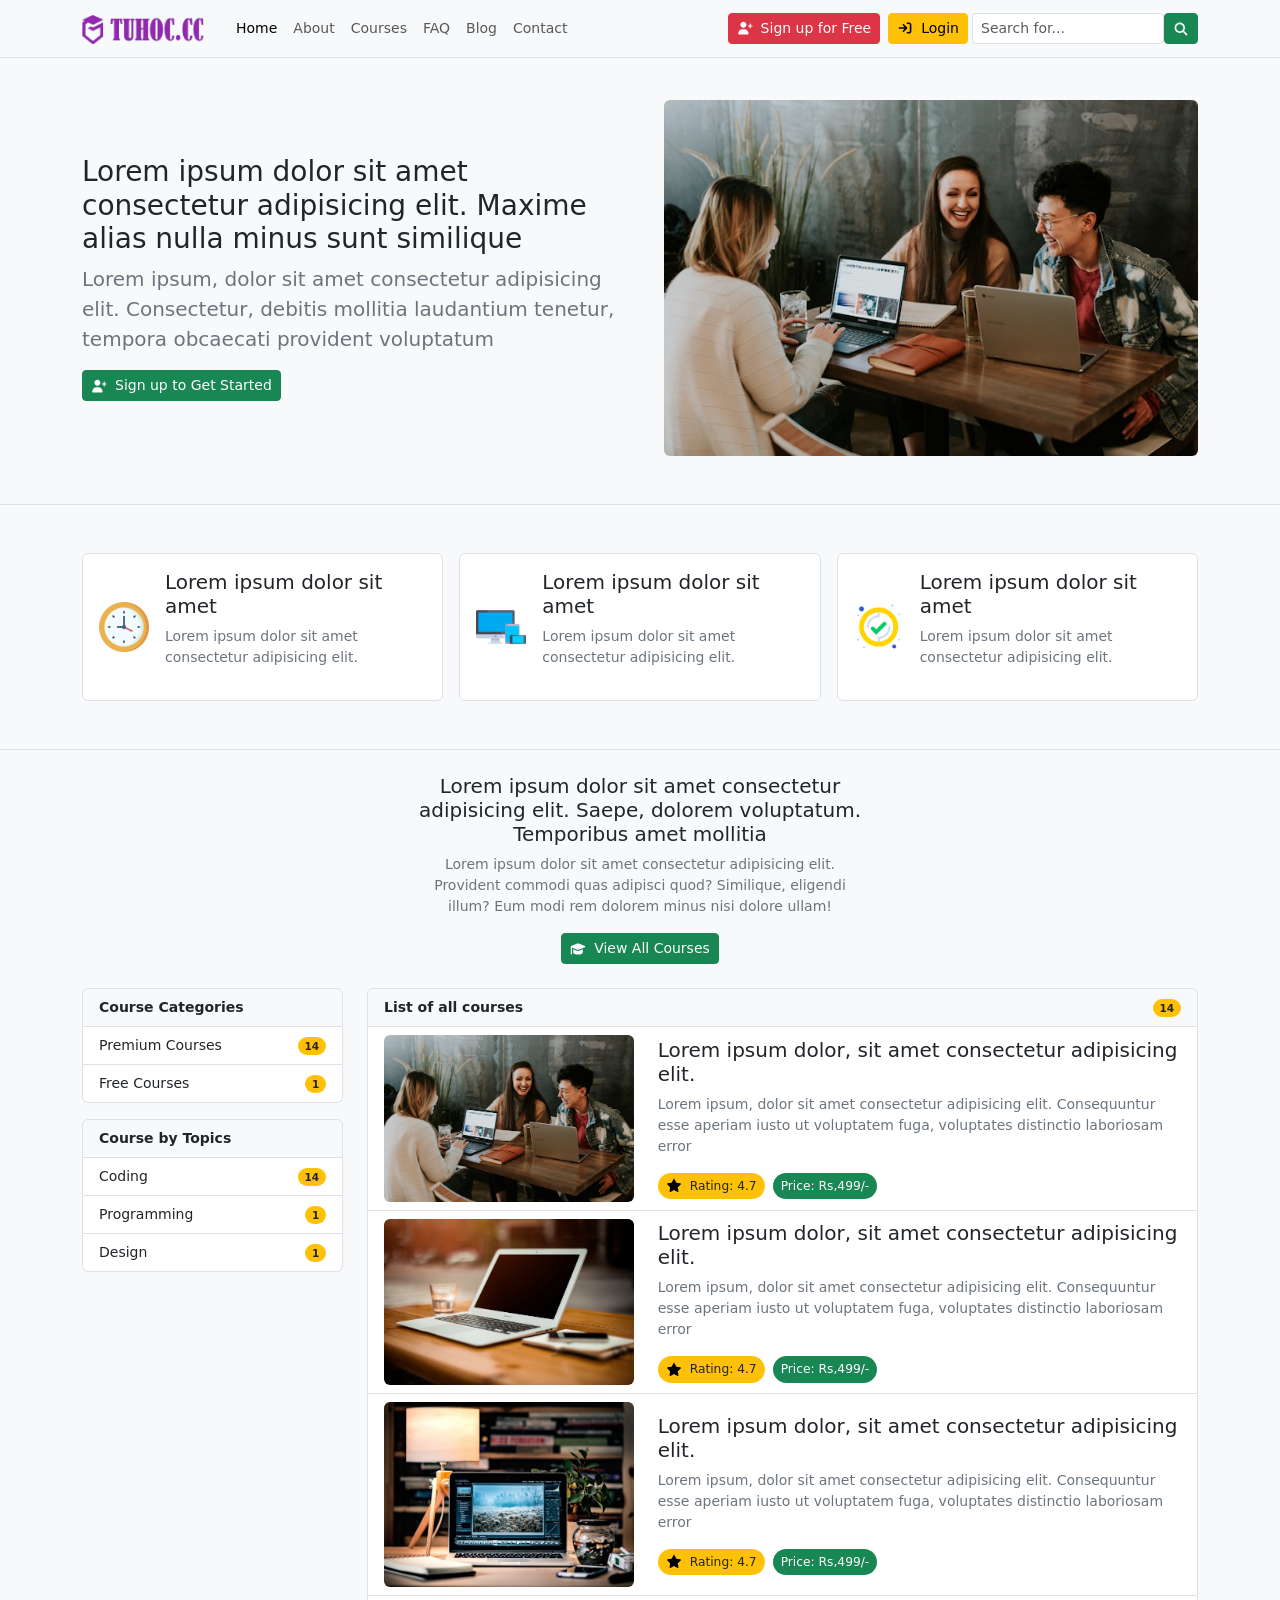
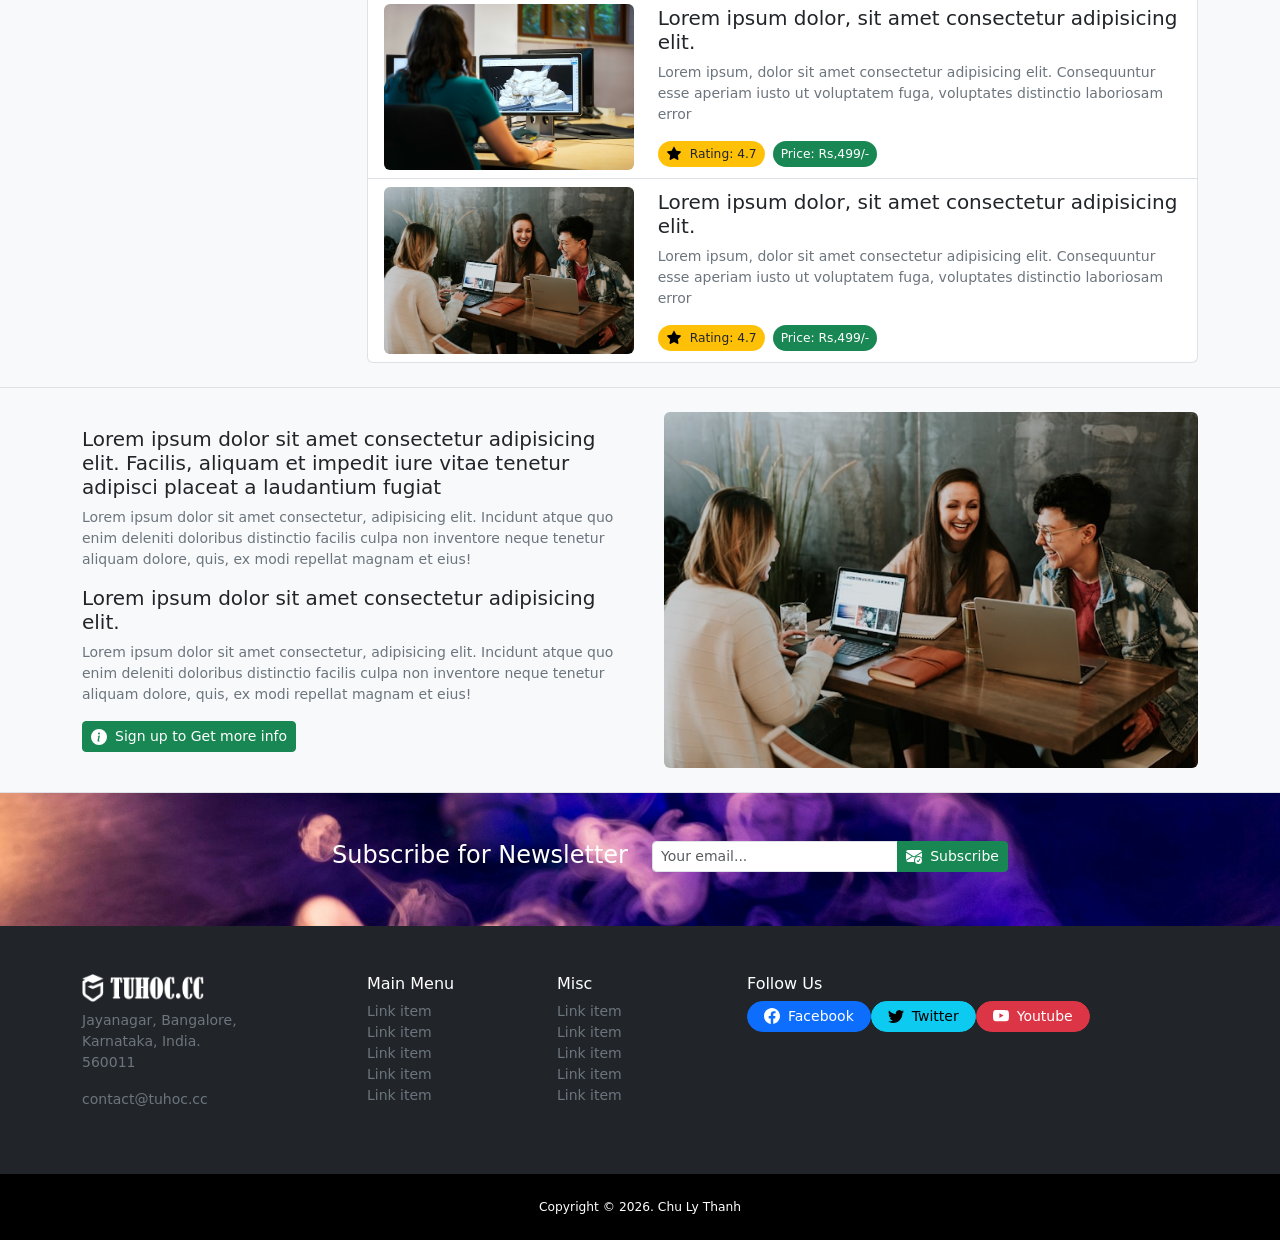
==== about.html @ 2b42d380 "them cac menu Co-authored-by: Copilot <copilot@github.com>" ====
<!doctype html>
<html lang="en">
  <head>
    <meta charset="UTF-8" />
    <meta name="viewport" content="width=device-width, initial-scale=1.0" />
    <title>Dự án 5</title>
    <!-- nhúng bootstrap -->
    <link
      href="https://cdn.jsdelivr.net/npm/bootstrap@5.0.2/dist/css/bootstrap.min.css"
      rel="stylesheet"
      integrity="sha384-EVSTQN3/azprG1Anm3QDgpJLIm9Nao0Yz1ztcQTwFspd3yD65VohhpuuCOmLASjC"
      crossorigin="anonymous"
    />

    <!-- nhúng style -->
    <link rel="stylesheet" href="style.css" />
  </head>
  <body class="bg-light">
    <!-- navbar -->
    <nav
      class="navbar navbar-expand-lg navbar-light bg-light border-bottom small fixed-top"
    >
      <div class="container">
        <!-- navbar brand -->
        <a class="navbar-brand" href="./index.html">
          <img src="./img/logo-tuhoc-light.png" alt="Logo" />
        </a>
        <button
          class="navbar-toggler"
          type="button"
          data-bs-toggle="collapse"
          data-bs-target="#navbarSupportedContent"
          aria-controls="navbarSupportedContent"
          aria-expanded="false"
          aria-label="Toggle navigation"
        >
          <span class="navbar-toggler-icon"></span>
        </button>
        <div class="collapse navbar-collapse" id="navbarSupportedContent">
          <!-- menu item -->
          <ul class="navbar-nav me-auto mb-2 mb-lg-0">
            <li class="nav-item">
              <a class="nav-link active" aria-current="page" href="./index.html">Home</a>
            </li>
            <li class="nav-item">
              <a class="nav-link" aria-current="page" href="./about.html">About</a>
            </li>
            <li class="nav-item">
              <a class="nav-link" aria-current="page" href="./courses.html">Courses</a>
            </li>
            <li class="nav-item">
              <a class="nav-link" aria-current="page" href="./faq.html">FAQ</a>
            </li>
            <li class="nav-item">
              <a class="nav-link" aria-current="page" href="./blog.html">Blog</a>
            </li>
            <li class="nav-item">
              <a class="nav-link" aria-current="page" href="./contact.html">Contact</a>
            </li>
          </ul>

          <!-- btn đăng ký đăng nhập -->
          <div class="d-flex me-1 flex-column gap-2 flex-md-row">
            <a
              href="#!"
              class="btn btn-danger btn-sm d-inline-flex align-items-center justify-content-center"
            >
              <svg
                xmlns="http://www.w3.org/2000/svg"
                width="16px"
                height="16px"
                viewBox="0 0 640 640"
                class="me-2"
              >
                <path
                  fill="rgb(255, 255, 255)"
                  d="M285.7 368C384.2 368 464 447.8 464 546.3C464 562.7 450.7 576 434.3 576L77.7 576C61.3 576 48 562.7 48 546.3C48 447.8 127.8 368 226.3 368L285.7 368zM528 144C541.3 144 552 154.7 552 168L552 216L600 216C613.3 216 624 226.7 624 240C624 253.3 613.3 264 600 264L552 264L552 312C552 325.3 541.3 336 528 336C514.7 336 504 325.3 504 312L504 264L456 264C442.7 264 432 253.3 432 240C432 226.7 442.7 216 456 216L504 216L504 168C504 154.7 514.7 144 528 144zM256 312C189.7 312 136 258.3 136 192C136 125.7 189.7 72 256 72C322.3 72 376 125.7 376 192C376 258.3 322.3 312 256 312z"
                />
              </svg>
              Sign up for Free
            </a>

            <a
              href="#!"
              class="btn btn-warning btn-sm d-inline-flex align-items-center justify-content-center"
            >
              <svg
                xmlns="http://www.w3.org/2000/svg"
                width="16px"
                height="16px"
                viewBox="0 0 640 640"
                class="me-2"
              >
                <path
                  d="M416 160L480 160C497.7 160 512 174.3 512 192L512 448C512 465.7 497.7 480 480 480L416 480C398.3 480 384 494.3 384 512C384 529.7 398.3 544 416 544L480 544C533 544 576 501 576 448L576 192C576 139 533 96 480 96L416 96C398.3 96 384 110.3 384 128C384 145.7 398.3 160 416 160zM406.6 342.6C419.1 330.1 419.1 309.8 406.6 297.3L278.6 169.3C266.1 156.8 245.8 156.8 233.3 169.3C220.8 181.8 220.8 202.1 233.3 214.6L306.7 288L96 288C78.3 288 64 302.3 64 320C64 337.7 78.3 352 96 352L306.7 352L233.3 425.4C220.8 437.9 220.8 458.2 233.3 470.7C245.8 483.2 266.1 483.2 278.6 470.7L406.6 342.7z"
                />
              </svg>
              Login
            </a>
          </div>

          <!-- form search -->
          <form class="d-flex mt-2 mt-lg-0" role="search ">
            <input
              class="form-control me-0 form-control-sm"
              type="search"
              placeholder="Search for..."
              aria-label="Search"
            />
            <button class="btn btn-success btn-sm" type="submit">
              <svg
                xmlns="http://www.w3.org/2000/svg"
                width="16px"
                height="16px"
                viewBox="0 0 640 640"
              >
                <path
                  fill="rgb(255, 255, 255)"
                  d="M480 272C480 317.9 465.1 360.3 440 394.7L566.6 521.4C579.1 533.9 579.1 554.2 566.6 566.7C554.1 579.2 533.8 579.2 521.3 566.7L394.7 440C360.3 465.1 317.9 480 272 480C157.1 480 64 386.9 64 272C64 157.1 157.1 64 272 64C386.9 64 480 157.1 480 272zM272 416C351.5 416 416 351.5 416 272C416 192.5 351.5 128 272 128C192.5 128 128 192.5 128 272C128 351.5 192.5 416 272 416z"
                />
              </svg>
            </button>
          </form>
        </div>
      </div>
    </nav>

    <!-- header -->
    <header class="main-header pb-5 border-bottom">
      <div class="container">
        <div class="row align-items-center gx-md-5">
          <!-- khối trái -->
          <div class="col-md-6">
            <h1 class="fs-3 fw-normal">
              Lorem ipsum dolor sit amet consectetur adipisicing elit. Maxime
              alias nulla minus sunt similique
            </h1>
            <p class="fs-5 fw-light text-secondary">
              Lorem ipsum, dolor sit amet consectetur adipisicing elit.
              Consectetur, debitis mollitia laudantium tenetur, tempora
              obcaecati provident voluptatum
            </p>
            <a
              href="#!"
              class="btn btn-success btn-sm d-inline-flex align-items-center justify-content-center"
            >
              <svg
                xmlns="http://www.w3.org/2000/svg"
                width="16px"
                height="16px"
                viewBox="0 0 640 640"
                class="me-2"
              >
                <path
                  fill="rgb(255, 255, 255)"
                  d="M285.7 368C384.2 368 464 447.8 464 546.3C464 562.7 450.7 576 434.3 576L77.7 576C61.3 576 48 562.7 48 546.3C48 447.8 127.8 368 226.3 368L285.7 368zM528 144C541.3 144 552 154.7 552 168L552 216L600 216C613.3 216 624 226.7 624 240C624 253.3 613.3 264 600 264L552 264L552 312C552 325.3 541.3 336 528 336C514.7 336 504 325.3 504 312L504 264L456 264C442.7 264 432 253.3 432 240C432 226.7 442.7 216 456 216L504 216L504 168C504 154.7 514.7 144 528 144zM256 312C189.7 312 136 258.3 136 192C136 125.7 189.7 72 256 72C322.3 72 376 125.7 376 192C376 258.3 322.3 312 256 312z"
                />
              </svg>
              Sign up to Get Started
            </a>
          </div>

          <!-- khối phải -->
          <div class="col-md-6 mt-2 mt-md-0">
            <div>
              <img
                class="rounded w-100"
                src="./img/main-header.jpg"
                alt="Header Image"
              />
            </div>
          </div>
        </div>
      </div>
    </header>

    <!-- Site Features -->
    <section class="site-features py-5 border-bottom">
      <div class="container">
        <div class="row g-3">
          <!-- khối trái -->
          <div class="col-md-4">
            <div class="border bg-white rounded p-3 h-100">
              <div class="d-flex align-items-center gap-3">
                <img src="./img/clock.png" width="40" />
                <div>
                  <h3 class="fs-5">Lorem ipsum dolor sit amet</h3>
                  <p class="small text-secondary">
                    Lorem ipsum dolor sit amet consectetur adipisicing elit.
                  </p>
                </div>
              </div>
            </div>
          </div>

          <!-- khối giữa -->
          <div class="col-md-4">
            <div class="border bg-white rounded p-3 h-100">
              <div class="d-flex align-items-center gap-3">
                <img src="./img/responsive.png" width="40" />
                <div>
                  <h2 class="fs-5">Lorem ipsum dolor sit amet</h2>
                  <p class="small text-secondary">
                    Lorem ipsum dolor sit amet consectetur adipisicing elit.
                  </p>
                </div>
              </div>
            </div>
          </div>

          <!-- khối phải -->
          <div class="col-md-4">
            <div class="border bg-white rounded p-3 h-100">
              <div class="d-flex align-items-center gap-3">
                <img src="./img/tick.png" width="40" />
                <div>
                  <h2 class="fs-5">Lorem ipsum dolor sit amet</h2>
                  <p class="small text-secondary">
                    Lorem ipsum dolor sit amet consectetur adipisicing elit.
                  </p>
                </div>
              </div>
            </div>
          </div>
        </div>
      </div>
    </section>

    <!-- course -->
    <section class="py-4 border-bottom">
      <div class="container">
        <!-- row top -->
        <div class="row justify-content-center">
          <div class="col-md-5">
            <div class="text-md-center">
              <h4 class="fs-5">
                Lorem ipsum dolor sit amet consectetur adipisicing elit. Saepe,
                dolorem voluptatum. Temporibus amet mollitia
              </h4>
              <p class="small text-secondary">
                Lorem ipsum dolor sit amet consectetur adipisicing elit.
                Provident commodi quas adipisci quod? Similique, eligendi illum?
                Eum modi rem dolorem minus nisi dolore ullam!
              </p>
              <a
                href="#!"
                class="btn btn-success btn-sm d-inline-flex align-items-center justify-content-center"
              >
                <svg
                  xmlns="http://www.w3.org/2000/svg"
                  width="16px"
                  height="16px"
                  viewBox="0 0 640 640"
                  class="me-2"
                >
                  <path
                    fill="rgb(255, 255, 255)"
                    d="M80 259.8L289.2 345.9C299 349.9 309.4 352 320 352C330.6 352 341 349.9 350.8 345.9L593.2 246.1C602.2 242.4 608 233.7 608 224C608 214.3 602.2 205.6 593.2 201.9L350.8 102.1C341 98.1 330.6 96 320 96C309.4 96 299 98.1 289.2 102.1L46.8 201.9C37.8 205.6 32 214.3 32 224L32 520C32 533.3 42.7 544 56 544C69.3 544 80 533.3 80 520L80 259.8zM128 331.5L128 448C128 501 214 544 320 544C426 544 512 501 512 448L512 331.4L369.1 390.3C353.5 396.7 336.9 400 320 400C303.1 400 286.5 396.7 270.9 390.3L128 331.4z"
                  />
                </svg>
                View All Courses
              </a>
            </div>
          </div>
        </div>

        <!-- row courses -->
        <div class="row mt-4">
          <div class="col-md-3">
            <div class="list-group small">
              <div class="list-group-item bg-light fw-bold">
                Course Categories
              </div>
              <a
                href="#!"
                class="list-group-item d-flex justify-content-between align-items-center"
              >
                Premium Courses
                <span class="badge bg-warning rounded-pill text-dark">14</span>
              </a>
              <a
                href="#!"
                class="list-group-item d-flex justify-content-between align-items-center"
              >
                Free Courses
                <span class="badge bg-warning rounded-pill text-dark">1</span>
              </a>
            </div>

            <div class="list-group mt-3 small">
              <div class="list-group-item bg-light fw-bold">
                Course by Topics
              </div>
              <a
                href="#!"
                class="list-group-item d-flex justify-content-between align-items-center"
              >
                Coding
                <span class="badge bg-warning rounded-pill text-dark">14</span>
              </a>
              <a
                href="#!"
                class="list-group-item d-flex justify-content-between align-items-center"
              >
                Programming
                <span class="badge bg-warning rounded-pill text-dark">1</span>
              </a>
              <a
                href="#!"
                class="list-group-item d-flex justify-content-between align-items-center"
              >
                Design
                <span class="badge bg-warning rounded-pill text-dark">1</span>
              </a>
            </div>
          </div>

          <div class="col-md-9 mt-3 mt-md-0">
            <div class="list-group small">
              <div
                class="list-group-item d-flex justify-content-between align-items-center bg-light fw-bold"
              >
                List of all courses
                <span class="badge bg-warning rounded-pill text-dark">14</span>
              </div>

              <!-- item 1 -->
              <a
                href="./single-course.html"
                class="list-group-item list-group-item-action"
              >
                <div class="row align-items-center">
                  <div class="col-md-4">
                    <div>
                      <img
                        src="./img/main-header.jpg"
                        alt="Item"
                        class="rounded img-fluid"
                      />
                    </div>
                  </div>

                  <div class="col-md-8">
                    <h5>
                      Lorem ipsum dolor, sit amet consectetur adipisicing elit.
                    </h5>
                    <p class="text-secondary">
                      Lorem ipsum, dolor sit amet consectetur adipisicing elit.
                      Consequuntur esse aperiam iusto ut voluptatem fuga,
                      voluptates distinctio laboriosam error
                    </p>
                    <div class="d-flex align-items-center">
                      <span
                        class="me-2 rounded-pill bg-warning px-2 py-1 small d-inline-flex align-items-center"
                      >
                        <svg
                          xmlns="http://www.w3.org/2000/svg"
                          width="16"
                          height="16"
                          class="me-2"
                          viewBox="0 0 640 640"
                        >
                          <path
                            d="M341.5 45.1C337.4 37.1 329.1 32 320.1 32C311.1 32 302.8 37.1 298.7 45.1L225.1 189.3L65.2 214.7C56.3 216.1 48.9 222.4 46.1 231C43.3 239.6 45.6 249 51.9 255.4L166.3 369.9L141.1 529.8C139.7 538.7 143.4 547.7 150.7 553C158 558.3 167.6 559.1 175.7 555L320.1 481.6L464.4 555C472.4 559.1 482.1 558.3 489.4 553C496.7 547.7 500.4 538.8 499 529.8L473.7 369.9L588.1 255.4C594.5 249 596.7 239.6 593.9 231C591.1 222.4 583.8 216.1 574.8 214.7L415 189.3L341.5 45.1z"
                          />
                        </svg>
                        Rating: 4.7</span
                      >
                      <span
                        class="rounded-pill bg-success px-2 py-1 small text-white"
                        >Price: Rs,499/-</span
                      >
                    </div>
                  </div>
                </div>
              </a>

              <!-- item 2 -->
              <a
                href="./single-course.html"
                class="list-group-item list-group-item-action"
              >
                <div class="row align-items-center">
                  <div class="col-md-4">
                    <div>
                      <img
                        src="./img/pic1.jpg"
                        alt="Item"
                        class="rounded img-fluid"
                      />
                    </div>
                  </div>

                  <div class="col-md-8">
                    <h5>
                      Lorem ipsum dolor, sit amet consectetur adipisicing elit.
                    </h5>
                    <p class="text-secondary">
                      Lorem ipsum, dolor sit amet consectetur adipisicing elit.
                      Consequuntur esse aperiam iusto ut voluptatem fuga,
                      voluptates distinctio laboriosam error
                    </p>
                    <div class="d-flex align-items-center">
                      <span
                        class="me-2 rounded-pill bg-warning px-2 py-1 small d-inline-flex align-items-center"
                      >
                        <svg
                          xmlns="http://www.w3.org/2000/svg"
                          width="16"
                          height="16"
                          class="me-2"
                          viewBox="0 0 640 640"
                        >
                          <path
                            d="M341.5 45.1C337.4 37.1 329.1 32 320.1 32C311.1 32 302.8 37.1 298.7 45.1L225.1 189.3L65.2 214.7C56.3 216.1 48.9 222.4 46.1 231C43.3 239.6 45.6 249 51.9 255.4L166.3 369.9L141.1 529.8C139.7 538.7 143.4 547.7 150.7 553C158 558.3 167.6 559.1 175.7 555L320.1 481.6L464.4 555C472.4 559.1 482.1 558.3 489.4 553C496.7 547.7 500.4 538.8 499 529.8L473.7 369.9L588.1 255.4C594.5 249 596.7 239.6 593.9 231C591.1 222.4 583.8 216.1 574.8 214.7L415 189.3L341.5 45.1z"
                          />
                        </svg>
                        Rating: 4.7</span
                      >
                      <span
                        class="rounded-pill bg-success px-2 py-1 small text-white"
                        >Price: Rs,499/-</span
                      >
                    </div>
                  </div>
                </div>
              </a>

              <!-- item 3 -->
              <a
                href="./single-course.html"
                class="list-group-item list-group-item-action"
              >
                <div class="row align-items-center">
                  <div class="col-md-4">
                    <div>
                      <img
                        src="./img/pic2.jpg"
                        alt="Item"
                        class="rounded img-fluid"
                      />
                    </div>
                  </div>

                  <div class="col-md-8">
                    <h5>
                      Lorem ipsum dolor, sit amet consectetur adipisicing elit.
                    </h5>
                    <p class="text-secondary">
                      Lorem ipsum, dolor sit amet consectetur adipisicing elit.
                      Consequuntur esse aperiam iusto ut voluptatem fuga,
                      voluptates distinctio laboriosam error
                    </p>
                    <div class="d-flex align-items-center">
                      <span
                        class="me-2 rounded-pill bg-warning px-2 py-1 small d-inline-flex align-items-center"
                      >
                        <svg
                          xmlns="http://www.w3.org/2000/svg"
                          width="16"
                          height="16"
                          class="me-2"
                          viewBox="0 0 640 640"
                        >
                          <path
                            d="M341.5 45.1C337.4 37.1 329.1 32 320.1 32C311.1 32 302.8 37.1 298.7 45.1L225.1 189.3L65.2 214.7C56.3 216.1 48.9 222.4 46.1 231C43.3 239.6 45.6 249 51.9 255.4L166.3 369.9L141.1 529.8C139.7 538.7 143.4 547.7 150.7 553C158 558.3 167.6 559.1 175.7 555L320.1 481.6L464.4 555C472.4 559.1 482.1 558.3 489.4 553C496.7 547.7 500.4 538.8 499 529.8L473.7 369.9L588.1 255.4C594.5 249 596.7 239.6 593.9 231C591.1 222.4 583.8 216.1 574.8 214.7L415 189.3L341.5 45.1z"
                          />
                        </svg>
                        Rating: 4.7</span
                      >
                      <span
                        class="rounded-pill bg-success px-2 py-1 small text-white"
                        >Price: Rs,499/-</span
                      >
                    </div>
                  </div>
                </div>
              </a>

              <!-- item 4 -->
              <a
                href="./single-course.html"
                class="list-group-item list-group-item-action"
              >
                <div class="row align-items-center">
                  <div class="col-md-4">
                    <div>
                      <img
                        src="./img/pic3.jpg"
                        alt="Item"
                        class="rounded img-fluid"
                      />
                    </div>
                  </div>

                  <div class="col-md-8">
                    <h5>
                      Lorem ipsum dolor, sit amet consectetur adipisicing elit.
                    </h5>
                    <p class="text-secondary">
                      Lorem ipsum, dolor sit amet consectetur adipisicing elit.
                      Consequuntur esse aperiam iusto ut voluptatem fuga,
                      voluptates distinctio laboriosam error
                    </p>
                    <div class="d-flex align-items-center">
                      <span
                        class="me-2 rounded-pill bg-warning px-2 py-1 small d-inline-flex align-items-center"
                      >
                        <svg
                          xmlns="http://www.w3.org/2000/svg"
                          width="16"
                          height="16"
                          class="me-2"
                          viewBox="0 0 640 640"
                        >
                          <path
                            d="M341.5 45.1C337.4 37.1 329.1 32 320.1 32C311.1 32 302.8 37.1 298.7 45.1L225.1 189.3L65.2 214.7C56.3 216.1 48.9 222.4 46.1 231C43.3 239.6 45.6 249 51.9 255.4L166.3 369.9L141.1 529.8C139.7 538.7 143.4 547.7 150.7 553C158 558.3 167.6 559.1 175.7 555L320.1 481.6L464.4 555C472.4 559.1 482.1 558.3 489.4 553C496.7 547.7 500.4 538.8 499 529.8L473.7 369.9L588.1 255.4C594.5 249 596.7 239.6 593.9 231C591.1 222.4 583.8 216.1 574.8 214.7L415 189.3L341.5 45.1z"
                          />
                        </svg>
                        Rating: 4.7</span
                      >
                      <span
                        class="rounded-pill bg-success px-2 py-1 small text-white"
                        >Price: Rs,499/-</span
                      >
                    </div>
                  </div>
                </div>
              </a>

              <!-- item 5 -->
              <a
                href="./single-course.html"
                class="list-group-item list-group-item-action"
              >
                <div class="row align-items-center">
                  <div class="col-md-4">
                    <div>
                      <img
                        src="./img/main-header.jpg"
                        alt="Item"
                        class="rounded img-fluid"
                      />
                    </div>
                  </div>

                  <div class="col-md-8">
                    <h5>
                      Lorem ipsum dolor, sit amet consectetur adipisicing elit.
                    </h5>
                    <p class="text-secondary">
                      Lorem ipsum, dolor sit amet consectetur adipisicing elit.
                      Consequuntur esse aperiam iusto ut voluptatem fuga,
                      voluptates distinctio laboriosam error
                    </p>
                    <div class="d-flex align-items-center">
                      <span
                        class="me-2 rounded-pill bg-warning px-2 py-1 small d-inline-flex align-items-center"
                      >
                        <svg
                          xmlns="http://www.w3.org/2000/svg"
                          width="16"
                          height="16"
                          class="me-2"
                          viewBox="0 0 640 640"
                        >
                          <path
                            d="M341.5 45.1C337.4 37.1 329.1 32 320.1 32C311.1 32 302.8 37.1 298.7 45.1L225.1 189.3L65.2 214.7C56.3 216.1 48.9 222.4 46.1 231C43.3 239.6 45.6 249 51.9 255.4L166.3 369.9L141.1 529.8C139.7 538.7 143.4 547.7 150.7 553C158 558.3 167.6 559.1 175.7 555L320.1 481.6L464.4 555C472.4 559.1 482.1 558.3 489.4 553C496.7 547.7 500.4 538.8 499 529.8L473.7 369.9L588.1 255.4C594.5 249 596.7 239.6 593.9 231C591.1 222.4 583.8 216.1 574.8 214.7L415 189.3L341.5 45.1z"
                          />
                        </svg>
                        Rating: 4.7</span
                      >
                      <span
                        class="rounded-pill bg-success px-2 py-1 small text-white"
                        >Price: Rs,499/-</span
                      >
                    </div>
                  </div>
                </div>
              </a>
            </div>
          </div>
        </div>
      </div>
    </section>

    <!-- other content -->
    <section class="other-content py-4 border-bottom">
      <div class="container">
        <div class="row align-items-center gx-md-5">
          <!-- khối trái -->
          <div class="col-md-6">
            <h2 class="fs-5">
              Lorem ipsum dolor sit amet consectetur adipisicing elit. Facilis,
              aliquam et impedit iure vitae tenetur adipisci placeat a
              laudantium fugiat
            </h2>
            <p class="small text-secondary">
              Lorem ipsum dolor sit amet consectetur, adipisicing elit. Incidunt
              atque quo enim deleniti doloribus distinctio facilis culpa non
              inventore neque tenetur aliquam dolore, quis, ex modi repellat
              magnam et eius!
            </p>
            <h2 class="fs-5">
              Lorem ipsum dolor sit amet consectetur adipisicing elit.
            </h2>
            <p class="small text-secondary">
              Lorem ipsum dolor sit amet consectetur, adipisicing elit. Incidunt
              atque quo enim deleniti doloribus distinctio facilis culpa non
              inventore neque tenetur aliquam dolore, quis, ex modi repellat
              magnam et eius!
            </p>
            <a
              href="#!"
              class="btn btn-success btn-sm d-inline-flex align-items-center justify-content-center"
            >
              <svg
                xmlns="http://www.w3.org/2000/svg"
                width="16"
                height="16"
                fill="currentColor"
                class="me-2 bi bi-info-circle-fill"
                viewBox="0 0 16 16"
              >
                <path
                  d="M8 16A8 8 0 1 0 8 0a8 8 0 0 0 0 16zm.93-9.412-1 4.705c-.07.34.029.533.304.533.194 0 .487-.07.686-.246l-.088.416c-.287.346-.92.598-1.465.598-.703 0-1.002-.422-.808-1.319l.738-3.468c.064-.293.006-.399-.287-.47l-.451-.081.082-.381 2.29-.287zM8 5.5a1 1 0 1 1 0-2 1 1 0 0 1 0 2z"
                ></path>
              </svg>
              Sign up to Get more info
            </a>
          </div>

          <!-- khối phải -->
          <div class="col-md-6 mt-2 mt-md-0">
            <div>
              <img
                class="rounded w-100"
                src="./img/main-header.jpg"
                alt="Header Image"
              />
            </div>
          </div>
        </div>
      </div>
    </section>

    <!-- subscribe -->
    <section class="subcribe py-5">
      <div class="container">
        <div class="row justify-content-center">
          <div class="col-md-4">
            <div class="text-center mb-3 mb-md-0">
              <h5 class="text-white text-md-end fs-4 fw-light">
                Subscribe for Newsletter
              </h5>
            </div>
          </div>

          <div class="col-md-4">
            <!-- form subscribe -->
            <form class="d-flex mt-2 mt-lg-0" role="search ">
              <div class="input-group">
                <input
                  class="form-control me-0 form-control-sm"
                  type="email"
                  placeholder="Your email..."
                  aria-label="Search"
                />
                <button
                  class="btn btn-success btn-sm d-inline-flex align-items-center"
                  type="submit"
                >
                  <svg
                    xmlns="http://www.w3.org/2000/svg"
                    width="16"
                    height="16"
                    fill="currentColor"
                    class="me-2 bi bi-envelope-check-fill"
                    viewBox="0 0 16 16"
                  >
                    <path
                      d="M.05 3.555A2 2 0 0 1 2 2h12a2 2 0 0 1 1.95 1.555L8 8.414.05 3.555ZM0 4.697v7.104l5.803-3.558L0 4.697ZM6.761 8.83l-6.57 4.026A2 2 0 0 0 2 14h6.256A4.493 4.493 0 0 1 8 12.5a4.49 4.49 0 0 1 1.606-3.446l-.367-.225L8 9.586l-1.239-.757ZM16 4.697v4.974A4.491 4.491 0 0 0 12.5 8a4.49 4.49 0 0 0-1.965.45l-.338-.207L16 4.697Z"
                    ></path>
                    <path
                      d="M16 12.5a3.5 3.5 0 1 1-7 0 3.5 3.5 0 0 1 7 0Zm-1.993-1.679a.5.5 0 0 0-.686.172l-1.17 1.95-.547-.547a.5.5 0 0 0-.708.708l.774.773a.75.75 0 0 0 1.174-.144l1.335-2.226a.5.5 0 0 0-.172-.686Z"
                    ></path>
                  </svg>
                  Subscribe
                </button>
              </div>
            </form>
          </div>
        </div>
      </div>
    </section>

    <!-- main footer -->
    <footer class="bg-dark py-5">
      <div class="container">
        <div class="row">
          <div class="col-md-3">
            <div class="footer-brand mb-2">
              <img src="./img/logo-tuhoc-dark.png" alt="Logo" />
            </div>
            <address class="text-secondary small">
              Jayanagar, Bangalore, <br />
              Karnataka, India. <br />
              560011
            </address>
            <p class="text-secondary small">contact@tuhoc.cc</p>
          </div>
          <div class="col-md-2">
            <h6 class="text-white">Main Menu</h6>
            <ul class="list-unstyled small">
              <li>
                <a href="#!" class="text-decoration-none text-secondary"
                  >Link item</a
                >
              </li>
              <li>
                <a href="#!" class="text-decoration-none text-secondary"
                  >Link item</a
                >
              </li>
              <li>
                <a href="#!" class="text-decoration-none text-secondary"
                  >Link item</a
                >
              </li>
              <li>
                <a href="#!" class="text-decoration-none text-secondary"
                  >Link item</a
                >
              </li>
              <li>
                <a href="#!" class="text-decoration-none text-secondary"
                  >Link item</a
                >
              </li>
            </ul>
          </div>
          <div class="col-md-2">
            <h6 class="text-white">Misc</h6>
            <ul class="list-unstyled small">
              <li>
                <a href="#!" class="text-decoration-none text-secondary"
                  >Link item</a
                >
              </li>
              <li>
                <a href="#!" class="text-decoration-none text-secondary"
                  >Link item</a
                >
              </li>
              <li>
                <a href="#!" class="text-decoration-none text-secondary"
                  >Link item</a
                >
              </li>
              <li>
                <a href="#!" class="text-decoration-none text-secondary"
                  >Link item</a
                >
              </li>
              <li>
                <a href="#!" class="text-decoration-none text-secondary"
                  >Link item</a
                >
              </li>
            </ul>
          </div>
          <div class="col-md-5">
            <h6 class="text-white">Follow Us</h6>
            <div>
              <a
                href="#!"
                class="btn btn-sm btn-primary rounded-pill px-md-3 d-inline-flex align-items-center mb-2"
              >
                <svg
                  xmlns="http://www.w3.org/2000/svg"
                  width="16"
                  height="16"
                  fill="currentColor"
                  class="bi bi-facebook me-md-2"
                  viewBox="0 0 16 16"
                >
                  <path
                    d="M16 8.049c0-4.446-3.582-8.05-8-8.05C3.58 0-.002 3.603-.002 8.05c0 4.017 2.926 7.347 6.75 7.951v-5.625h-2.03V8.05H6.75V6.275c0-2.017 1.195-3.131 3.022-3.131.876 0 1.791.157 1.791.157v1.98h-1.009c-.993 0-1.303.621-1.303 1.258v1.51h2.218l-.354 2.326H9.25V16c3.824-.604 6.75-3.934 6.75-7.951z"
                  ></path>
                </svg>
                <span class="d-md-block d-none">Facebook</span>
              <a
                href="#!"
                class="btn btn-sm btn-info rounded-pill px-md-3 d-inline-flex align-items-center mb-2"
              >
                <svg xmlns="http://www.w3.org/2000/svg" width="16" height="16" fill="currentColor" class="bi bi-twitter me-md-2" viewBox="0 0 16 16">
                                <path d="M5.026 15c6.038 0 9.341-5.003 9.341-9.334 0-.14 0-.282-.006-.422A6.685 6.685 0 0 0 16 3.542a6.658 6.658 0 0 1-1.889.518 3.301 3.301 0 0 0 1.447-1.817 6.533 6.533 0 0 1-2.087.793A3.286 3.286 0 0 0 7.875 6.03a9.325 9.325 0 0 1-6.767-3.429 3.289 3.289 0 0 0 1.018 4.382A3.323 3.323 0 0 1 .64 6.575v.045a3.288 3.288 0 0 0 2.632 3.218 3.203 3.203 0 0 1-.865.115 3.23 3.23 0 0 1-.614-.057 3.283 3.283 0 0 0 3.067 2.277A6.588 6.588 0 0 1 .78 13.58a6.32 6.32 0 0 1-.78-.045A9.344 9.344 0 0 0 5.026 15z"></path>
                            </svg>
                <span class="d-md-block d-none">Twitter</span>
              <a
                href="#!"
                class="btn btn-sm btn-danger rounded-pill px-md-3 d-inline-flex align-items-center mb-2"
              >
                <svg xmlns="http://www.w3.org/2000/svg" width="16" height="16" fill="currentColor" class="bi bi-youtube me-md-2" viewBox="0 0 16 16">
                                <path d="M8.051 1.999h.089c.822.003 4.987.033 6.11.335a2.01 2.01 0 0 1 1.415 1.42c.101.38.172.883.22 1.402l.01.104.022.26.008.104c.065.914.073 1.77.074 1.957v.075c-.001.194-.01 1.108-.082 2.06l-.008.105-.009.104c-.05.572-.124 1.14-.235 1.558a2.007 2.007 0 0 1-1.415 1.42c-1.16.312-5.569.334-6.18.335h-.142c-.309 0-1.587-.006-2.927-.052l-.17-.006-.087-.004-.171-.007-.171-.007c-1.11-.049-2.167-.128-2.654-.26a2.007 2.007 0 0 1-1.415-1.419c-.111-.417-.185-.986-.235-1.558L.09 9.82l-.008-.104A31.4 31.4 0 0 1 0 7.68v-.123c.002-.215.01-.958.064-1.778l.007-.103.003-.052.008-.104.022-.26.01-.104c.048-.519.119-1.023.22-1.402a2.007 2.007 0 0 1 1.415-1.42c.487-.13 1.544-.21 2.654-.26l.17-.007.172-.006.086-.003.171-.007A99.788 99.788 0 0 1 7.858 2h.193zM6.4 5.209v4.818l4.157-2.408L6.4 5.209z"></path>
                            </svg>
                <span class="d-md-block d-none">Youtube</span>
              </a>
            </div>
          </div>
        </div>
      </div>
    </footer>


    <!-- copyright -->
     <div class="copyright py-4">
      <div class="container">
        <div class="row small">
          <p class="text-center text-white m-0 small">Copyright © 2026. Chu Ly Thanh</p>
        </div>
      </div>
     </div>


     <!-- Them khoi khong che copyright -->
      <div class="pt-5 pb-4 d-md-none" style="background-color: #000;"></div>

     <!-- sticky footer -->
      <div class="fixed-bottom justify-content-center d-flex p-3 blur-filter shadow-lg d-md-none d-block" >
            <a href="#!" class=" rounded-pill btn btn-warning btn-sm d-inline-flex align-items-center  small fw-bold px-3">
              <svg xmlns="http://www.w3.org/2000/svg" width="16" height="16" fill="currentColor" class="bi bi-person-check-fill me-2" viewBox="0 0 16 16">
                <path fill-rule="evenodd" d="M15.854 5.146a.5.5 0 0 1 0 .708l-3 3a.5.5 0 0 1-.708 0l-1.5-1.5a.5.5 0 0 1 .708-.708L12.5 7.793l2.646-2.647a.5.5 0 0 1 .708 0z"></path>
                <path d="M1 14s-1 0-1-1 1-4 6-4 6 3 6 4-1 1-1 1H1zm5-6a3 3 0 1 0 0-6 3 3 0 0 0 0 6z"></path>
            </svg>
            Sign-up for Free
            </a>
      </div>
    <!-- nhúng js -->
    <script
      src="https://cdn.jsdelivr.net/npm/bootstrap@5.0.2/dist/js/bootstrap.bundle.min.js"
      integrity="sha384-MrcW6ZMFYlzcLA8Nl+NtUVF0sA7MsXsP1UyJoMp4YLEuNSfAP+JcXn/tWtIaxVXM"
      crossorigin="anonymous"
    ></script>
  </body>
</html>
---- style.css ----
.navbar-brand img {
  width: 130px;
}

.footer-brand img {
  width: 130px;
}

.site-features img {
  width: 50px;
  height: auto;
}

.main-header {
  padding-top: 100px;
}

.subcribe {
  background-image: url(./img/subscribe.jpg);
  background-size: cover;
  background-position: center;
}

.copyright {
  background-color: black;
}

.blur-filter {
  background-color: #cccccc6c;
  backdrop-filter: blur(8px);
}
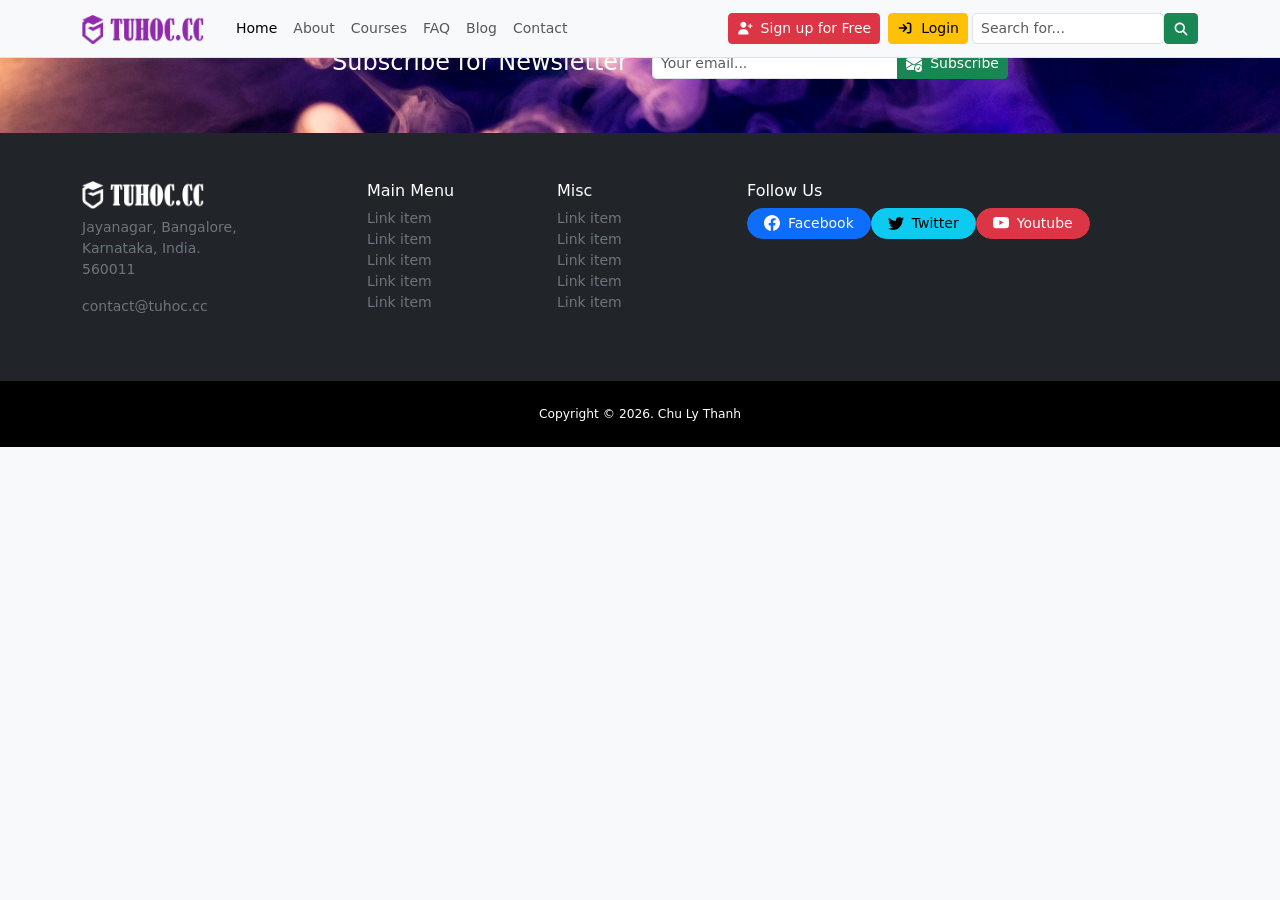
==== commit f0404f1c: "reset de tự làm" ====
--- a/about.html
+++ b/about.html
@@ -125,524 +125,7 @@
       </div>
     </nav>
 
-    <!-- header -->
-    <header class="main-header pb-5 border-bottom">
-      <div class="container">
-        <div class="row align-items-center gx-md-5">
-          <!-- khối trái -->
-          <div class="col-md-6">
-            <h1 class="fs-3 fw-normal">
-              Lorem ipsum dolor sit amet consectetur adipisicing elit. Maxime
-              alias nulla minus sunt similique
-            </h1>
-            <p class="fs-5 fw-light text-secondary">
-              Lorem ipsum, dolor sit amet consectetur adipisicing elit.
-              Consectetur, debitis mollitia laudantium tenetur, tempora
-              obcaecati provident voluptatum
-            </p>
-            <a
-              href="#!"
-              class="btn btn-success btn-sm d-inline-flex align-items-center justify-content-center"
-            >
-              <svg
-                xmlns="http://www.w3.org/2000/svg"
-                width="16px"
-                height="16px"
-                viewBox="0 0 640 640"
-                class="me-2"
-              >
-                <path
-                  fill="rgb(255, 255, 255)"
-                  d="M285.7 368C384.2 368 464 447.8 464 546.3C464 562.7 450.7 576 434.3 576L77.7 576C61.3 576 48 562.7 48 546.3C48 447.8 127.8 368 226.3 368L285.7 368zM528 144C541.3 144 552 154.7 552 168L552 216L600 216C613.3 216 624 226.7 624 240C624 253.3 613.3 264 600 264L552 264L552 312C552 325.3 541.3 336 528 336C514.7 336 504 325.3 504 312L504 264L456 264C442.7 264 432 253.3 432 240C432 226.7 442.7 216 456 216L504 216L504 168C504 154.7 514.7 144 528 144zM256 312C189.7 312 136 258.3 136 192C136 125.7 189.7 72 256 72C322.3 72 376 125.7 376 192C376 258.3 322.3 312 256 312z"
-                />
-              </svg>
-              Sign up to Get Started
-            </a>
-          </div>
-
-          <!-- khối phải -->
-          <div class="col-md-6 mt-2 mt-md-0">
-            <div>
-              <img
-                class="rounded w-100"
-                src="./img/main-header.jpg"
-                alt="Header Image"
-              />
-            </div>
-          </div>
-        </div>
-      </div>
-    </header>
-
-    <!-- Site Features -->
-    <section class="site-features py-5 border-bottom">
-      <div class="container">
-        <div class="row g-3">
-          <!-- khối trái -->
-          <div class="col-md-4">
-            <div class="border bg-white rounded p-3 h-100">
-              <div class="d-flex align-items-center gap-3">
-                <img src="./img/clock.png" width="40" />
-                <div>
-                  <h3 class="fs-5">Lorem ipsum dolor sit amet</h3>
-                  <p class="small text-secondary">
-                    Lorem ipsum dolor sit amet consectetur adipisicing elit.
-                  </p>
-                </div>
-              </div>
-            </div>
-          </div>
-
-          <!-- khối giữa -->
-          <div class="col-md-4">
-            <div class="border bg-white rounded p-3 h-100">
-              <div class="d-flex align-items-center gap-3">
-                <img src="./img/responsive.png" width="40" />
-                <div>
-                  <h2 class="fs-5">Lorem ipsum dolor sit amet</h2>
-                  <p class="small text-secondary">
-                    Lorem ipsum dolor sit amet consectetur adipisicing elit.
-                  </p>
-                </div>
-              </div>
-            </div>
-          </div>
-
-          <!-- khối phải -->
-          <div class="col-md-4">
-            <div class="border bg-white rounded p-3 h-100">
-              <div class="d-flex align-items-center gap-3">
-                <img src="./img/tick.png" width="40" />
-                <div>
-                  <h2 class="fs-5">Lorem ipsum dolor sit amet</h2>
-                  <p class="small text-secondary">
-                    Lorem ipsum dolor sit amet consectetur adipisicing elit.
-                  </p>
-                </div>
-              </div>
-            </div>
-          </div>
-        </div>
-      </div>
-    </section>
-
-    <!-- course -->
-    <section class="py-4 border-bottom">
-      <div class="container">
-        <!-- row top -->
-        <div class="row justify-content-center">
-          <div class="col-md-5">
-            <div class="text-md-center">
-              <h4 class="fs-5">
-                Lorem ipsum dolor sit amet consectetur adipisicing elit. Saepe,
-                dolorem voluptatum. Temporibus amet mollitia
-              </h4>
-              <p class="small text-secondary">
-                Lorem ipsum dolor sit amet consectetur adipisicing elit.
-                Provident commodi quas adipisci quod? Similique, eligendi illum?
-                Eum modi rem dolorem minus nisi dolore ullam!
-              </p>
-              <a
-                href="#!"
-                class="btn btn-success btn-sm d-inline-flex align-items-center justify-content-center"
-              >
-                <svg
-                  xmlns="http://www.w3.org/2000/svg"
-                  width="16px"
-                  height="16px"
-                  viewBox="0 0 640 640"
-                  class="me-2"
-                >
-                  <path
-                    fill="rgb(255, 255, 255)"
-                    d="M80 259.8L289.2 345.9C299 349.9 309.4 352 320 352C330.6 352 341 349.9 350.8 345.9L593.2 246.1C602.2 242.4 608 233.7 608 224C608 214.3 602.2 205.6 593.2 201.9L350.8 102.1C341 98.1 330.6 96 320 96C309.4 96 299 98.1 289.2 102.1L46.8 201.9C37.8 205.6 32 214.3 32 224L32 520C32 533.3 42.7 544 56 544C69.3 544 80 533.3 80 520L80 259.8zM128 331.5L128 448C128 501 214 544 320 544C426 544 512 501 512 448L512 331.4L369.1 390.3C353.5 396.7 336.9 400 320 400C303.1 400 286.5 396.7 270.9 390.3L128 331.4z"
-                  />
-                </svg>
-                View All Courses
-              </a>
-            </div>
-          </div>
-        </div>
-
-        <!-- row courses -->
-        <div class="row mt-4">
-          <div class="col-md-3">
-            <div class="list-group small">
-              <div class="list-group-item bg-light fw-bold">
-                Course Categories
-              </div>
-              <a
-                href="#!"
-                class="list-group-item d-flex justify-content-between align-items-center"
-              >
-                Premium Courses
-                <span class="badge bg-warning rounded-pill text-dark">14</span>
-              </a>
-              <a
-                href="#!"
-                class="list-group-item d-flex justify-content-between align-items-center"
-              >
-                Free Courses
-                <span class="badge bg-warning rounded-pill text-dark">1</span>
-              </a>
-            </div>
-
-            <div class="list-group mt-3 small">
-              <div class="list-group-item bg-light fw-bold">
-                Course by Topics
-              </div>
-              <a
-                href="#!"
-                class="list-group-item d-flex justify-content-between align-items-center"
-              >
-                Coding
-                <span class="badge bg-warning rounded-pill text-dark">14</span>
-              </a>
-              <a
-                href="#!"
-                class="list-group-item d-flex justify-content-between align-items-center"
-              >
-                Programming
-                <span class="badge bg-warning rounded-pill text-dark">1</span>
-              </a>
-              <a
-                href="#!"
-                class="list-group-item d-flex justify-content-between align-items-center"
-              >
-                Design
-                <span class="badge bg-warning rounded-pill text-dark">1</span>
-              </a>
-            </div>
-          </div>
-
-          <div class="col-md-9 mt-3 mt-md-0">
-            <div class="list-group small">
-              <div
-                class="list-group-item d-flex justify-content-between align-items-center bg-light fw-bold"
-              >
-                List of all courses
-                <span class="badge bg-warning rounded-pill text-dark">14</span>
-              </div>
-
-              <!-- item 1 -->
-              <a
-                href="./single-course.html"
-                class="list-group-item list-group-item-action"
-              >
-                <div class="row align-items-center">
-                  <div class="col-md-4">
-                    <div>
-                      <img
-                        src="./img/main-header.jpg"
-                        alt="Item"
-                        class="rounded img-fluid"
-                      />
-                    </div>
-                  </div>
-
-                  <div class="col-md-8">
-                    <h5>
-                      Lorem ipsum dolor, sit amet consectetur adipisicing elit.
-                    </h5>
-                    <p class="text-secondary">
-                      Lorem ipsum, dolor sit amet consectetur adipisicing elit.
-                      Consequuntur esse aperiam iusto ut voluptatem fuga,
-                      voluptates distinctio laboriosam error
-                    </p>
-                    <div class="d-flex align-items-center">
-                      <span
-                        class="me-2 rounded-pill bg-warning px-2 py-1 small d-inline-flex align-items-center"
-                      >
-                        <svg
-                          xmlns="http://www.w3.org/2000/svg"
-                          width="16"
-                          height="16"
-                          class="me-2"
-                          viewBox="0 0 640 640"
-                        >
-                          <path
-                            d="M341.5 45.1C337.4 37.1 329.1 32 320.1 32C311.1 32 302.8 37.1 298.7 45.1L225.1 189.3L65.2 214.7C56.3 216.1 48.9 222.4 46.1 231C43.3 239.6 45.6 249 51.9 255.4L166.3 369.9L141.1 529.8C139.7 538.7 143.4 547.7 150.7 553C158 558.3 167.6 559.1 175.7 555L320.1 481.6L464.4 555C472.4 559.1 482.1 558.3 489.4 553C496.7 547.7 500.4 538.8 499 529.8L473.7 369.9L588.1 255.4C594.5 249 596.7 239.6 593.9 231C591.1 222.4 583.8 216.1 574.8 214.7L415 189.3L341.5 45.1z"
-                          />
-                        </svg>
-                        Rating: 4.7</span
-                      >
-                      <span
-                        class="rounded-pill bg-success px-2 py-1 small text-white"
-                        >Price: Rs,499/-</span
-                      >
-                    </div>
-                  </div>
-                </div>
-              </a>
-
-              <!-- item 2 -->
-              <a
-                href="./single-course.html"
-                class="list-group-item list-group-item-action"
-              >
-                <div class="row align-items-center">
-                  <div class="col-md-4">
-                    <div>
-                      <img
-                        src="./img/pic1.jpg"
-                        alt="Item"
-                        class="rounded img-fluid"
-                      />
-                    </div>
-                  </div>
-
-                  <div class="col-md-8">
-                    <h5>
-                      Lorem ipsum dolor, sit amet consectetur adipisicing elit.
-                    </h5>
-                    <p class="text-secondary">
-                      Lorem ipsum, dolor sit amet consectetur adipisicing elit.
-                      Consequuntur esse aperiam iusto ut voluptatem fuga,
-                      voluptates distinctio laboriosam error
-                    </p>
-                    <div class="d-flex align-items-center">
-                      <span
-                        class="me-2 rounded-pill bg-warning px-2 py-1 small d-inline-flex align-items-center"
-                      >
-                        <svg
-                          xmlns="http://www.w3.org/2000/svg"
-                          width="16"
-                          height="16"
-                          class="me-2"
-                          viewBox="0 0 640 640"
-                        >
-                          <path
-                            d="M341.5 45.1C337.4 37.1 329.1 32 320.1 32C311.1 32 302.8 37.1 298.7 45.1L225.1 189.3L65.2 214.7C56.3 216.1 48.9 222.4 46.1 231C43.3 239.6 45.6 249 51.9 255.4L166.3 369.9L141.1 529.8C139.7 538.7 143.4 547.7 150.7 553C158 558.3 167.6 559.1 175.7 555L320.1 481.6L464.4 555C472.4 559.1 482.1 558.3 489.4 553C496.7 547.7 500.4 538.8 499 529.8L473.7 369.9L588.1 255.4C594.5 249 596.7 239.6 593.9 231C591.1 222.4 583.8 216.1 574.8 214.7L415 189.3L341.5 45.1z"
-                          />
-                        </svg>
-                        Rating: 4.7</span
-                      >
-                      <span
-                        class="rounded-pill bg-success px-2 py-1 small text-white"
-                        >Price: Rs,499/-</span
-                      >
-                    </div>
-                  </div>
-                </div>
-              </a>
-
-              <!-- item 3 -->
-              <a
-                href="./single-course.html"
-                class="list-group-item list-group-item-action"
-              >
-                <div class="row align-items-center">
-                  <div class="col-md-4">
-                    <div>
-                      <img
-                        src="./img/pic2.jpg"
-                        alt="Item"
-                        class="rounded img-fluid"
-                      />
-                    </div>
-                  </div>
-
-                  <div class="col-md-8">
-                    <h5>
-                      Lorem ipsum dolor, sit amet consectetur adipisicing elit.
-                    </h5>
-                    <p class="text-secondary">
-                      Lorem ipsum, dolor sit amet consectetur adipisicing elit.
-                      Consequuntur esse aperiam iusto ut voluptatem fuga,
-                      voluptates distinctio laboriosam error
-                    </p>
-                    <div class="d-flex align-items-center">
-                      <span
-                        class="me-2 rounded-pill bg-warning px-2 py-1 small d-inline-flex align-items-center"
-                      >
-                        <svg
-                          xmlns="http://www.w3.org/2000/svg"
-                          width="16"
-                          height="16"
-                          class="me-2"
-                          viewBox="0 0 640 640"
-                        >
-                          <path
-                            d="M341.5 45.1C337.4 37.1 329.1 32 320.1 32C311.1 32 302.8 37.1 298.7 45.1L225.1 189.3L65.2 214.7C56.3 216.1 48.9 222.4 46.1 231C43.3 239.6 45.6 249 51.9 255.4L166.3 369.9L141.1 529.8C139.7 538.7 143.4 547.7 150.7 553C158 558.3 167.6 559.1 175.7 555L320.1 481.6L464.4 555C472.4 559.1 482.1 558.3 489.4 553C496.7 547.7 500.4 538.8 499 529.8L473.7 369.9L588.1 255.4C594.5 249 596.7 239.6 593.9 231C591.1 222.4 583.8 216.1 574.8 214.7L415 189.3L341.5 45.1z"
-                          />
-                        </svg>
-                        Rating: 4.7</span
-                      >
-                      <span
-                        class="rounded-pill bg-success px-2 py-1 small text-white"
-                        >Price: Rs,499/-</span
-                      >
-                    </div>
-                  </div>
-                </div>
-              </a>
-
-              <!-- item 4 -->
-              <a
-                href="./single-course.html"
-                class="list-group-item list-group-item-action"
-              >
-                <div class="row align-items-center">
-                  <div class="col-md-4">
-                    <div>
-                      <img
-                        src="./img/pic3.jpg"
-                        alt="Item"
-                        class="rounded img-fluid"
-                      />
-                    </div>
-                  </div>
-
-                  <div class="col-md-8">
-                    <h5>
-                      Lorem ipsum dolor, sit amet consectetur adipisicing elit.
-                    </h5>
-                    <p class="text-secondary">
-                      Lorem ipsum, dolor sit amet consectetur adipisicing elit.
-                      Consequuntur esse aperiam iusto ut voluptatem fuga,
-                      voluptates distinctio laboriosam error
-                    </p>
-                    <div class="d-flex align-items-center">
-                      <span
-                        class="me-2 rounded-pill bg-warning px-2 py-1 small d-inline-flex align-items-center"
-                      >
-                        <svg
-                          xmlns="http://www.w3.org/2000/svg"
-                          width="16"
-                          height="16"
-                          class="me-2"
-                          viewBox="0 0 640 640"
-                        >
-                          <path
-                            d="M341.5 45.1C337.4 37.1 329.1 32 320.1 32C311.1 32 302.8 37.1 298.7 45.1L225.1 189.3L65.2 214.7C56.3 216.1 48.9 222.4 46.1 231C43.3 239.6 45.6 249 51.9 255.4L166.3 369.9L141.1 529.8C139.7 538.7 143.4 547.7 150.7 553C158 558.3 167.6 559.1 175.7 555L320.1 481.6L464.4 555C472.4 559.1 482.1 558.3 489.4 553C496.7 547.7 500.4 538.8 499 529.8L473.7 369.9L588.1 255.4C594.5 249 596.7 239.6 593.9 231C591.1 222.4 583.8 216.1 574.8 214.7L415 189.3L341.5 45.1z"
-                          />
-                        </svg>
-                        Rating: 4.7</span
-                      >
-                      <span
-                        class="rounded-pill bg-success px-2 py-1 small text-white"
-                        >Price: Rs,499/-</span
-                      >
-                    </div>
-                  </div>
-                </div>
-              </a>
-
-              <!-- item 5 -->
-              <a
-                href="./single-course.html"
-                class="list-group-item list-group-item-action"
-              >
-                <div class="row align-items-center">
-                  <div class="col-md-4">
-                    <div>
-                      <img
-                        src="./img/main-header.jpg"
-                        alt="Item"
-                        class="rounded img-fluid"
-                      />
-                    </div>
-                  </div>
-
-                  <div class="col-md-8">
-                    <h5>
-                      Lorem ipsum dolor, sit amet consectetur adipisicing elit.
-                    </h5>
-                    <p class="text-secondary">
-                      Lorem ipsum, dolor sit amet consectetur adipisicing elit.
-                      Consequuntur esse aperiam iusto ut voluptatem fuga,
-                      voluptates distinctio laboriosam error
-                    </p>
-                    <div class="d-flex align-items-center">
-                      <span
-                        class="me-2 rounded-pill bg-warning px-2 py-1 small d-inline-flex align-items-center"
-                      >
-                        <svg
-                          xmlns="http://www.w3.org/2000/svg"
-                          width="16"
-                          height="16"
-                          class="me-2"
-                          viewBox="0 0 640 640"
-                        >
-                          <path
-                            d="M341.5 45.1C337.4 37.1 329.1 32 320.1 32C311.1 32 302.8 37.1 298.7 45.1L225.1 189.3L65.2 214.7C56.3 216.1 48.9 222.4 46.1 231C43.3 239.6 45.6 249 51.9 255.4L166.3 369.9L141.1 529.8C139.7 538.7 143.4 547.7 150.7 553C158 558.3 167.6 559.1 175.7 555L320.1 481.6L464.4 555C472.4 559.1 482.1 558.3 489.4 553C496.7 547.7 500.4 538.8 499 529.8L473.7 369.9L588.1 255.4C594.5 249 596.7 239.6 593.9 231C591.1 222.4 583.8 216.1 574.8 214.7L415 189.3L341.5 45.1z"
-                          />
-                        </svg>
-                        Rating: 4.7</span
-                      >
-                      <span
-                        class="rounded-pill bg-success px-2 py-1 small text-white"
-                        >Price: Rs,499/-</span
-                      >
-                    </div>
-                  </div>
-                </div>
-              </a>
-            </div>
-          </div>
-        </div>
-      </div>
-    </section>
-
-    <!-- other content -->
-    <section class="other-content py-4 border-bottom">
-      <div class="container">
-        <div class="row align-items-center gx-md-5">
-          <!-- khối trái -->
-          <div class="col-md-6">
-            <h2 class="fs-5">
-              Lorem ipsum dolor sit amet consectetur adipisicing elit. Facilis,
-              aliquam et impedit iure vitae tenetur adipisci placeat a
-              laudantium fugiat
-            </h2>
-            <p class="small text-secondary">
-              Lorem ipsum dolor sit amet consectetur, adipisicing elit. Incidunt
-              atque quo enim deleniti doloribus distinctio facilis culpa non
-              inventore neque tenetur aliquam dolore, quis, ex modi repellat
-              magnam et eius!
-            </p>
-            <h2 class="fs-5">
-              Lorem ipsum dolor sit amet consectetur adipisicing elit.
-            </h2>
-            <p class="small text-secondary">
-              Lorem ipsum dolor sit amet consectetur, adipisicing elit. Incidunt
-              atque quo enim deleniti doloribus distinctio facilis culpa non
-              inventore neque tenetur aliquam dolore, quis, ex modi repellat
-              magnam et eius!
-            </p>
-            <a
-              href="#!"
-              class="btn btn-success btn-sm d-inline-flex align-items-center justify-content-center"
-            >
-              <svg
-                xmlns="http://www.w3.org/2000/svg"
-                width="16"
-                height="16"
-                fill="currentColor"
-                class="me-2 bi bi-info-circle-fill"
-                viewBox="0 0 16 16"
-              >
-                <path
-                  d="M8 16A8 8 0 1 0 8 0a8 8 0 0 0 0 16zm.93-9.412-1 4.705c-.07.34.029.533.304.533.194 0 .487-.07.686-.246l-.088.416c-.287.346-.92.598-1.465.598-.703 0-1.002-.422-.808-1.319l.738-3.468c.064-.293.006-.399-.287-.47l-.451-.081.082-.381 2.29-.287zM8 5.5a1 1 0 1 1 0-2 1 1 0 0 1 0 2z"
-                ></path>
-              </svg>
-              Sign up to Get more info
-            </a>
-          </div>
-
-          <!-- khối phải -->
-          <div class="col-md-6 mt-2 mt-md-0">
-            <div>
-              <img
-                class="rounded w-100"
-                src="./img/main-header.jpg"
-                alt="Header Image"
-              />
-            </div>
-          </div>
-        </div>
-      </div>
-    </section>
+
 
     <!-- subscribe -->
     <section class="subcribe py-5">
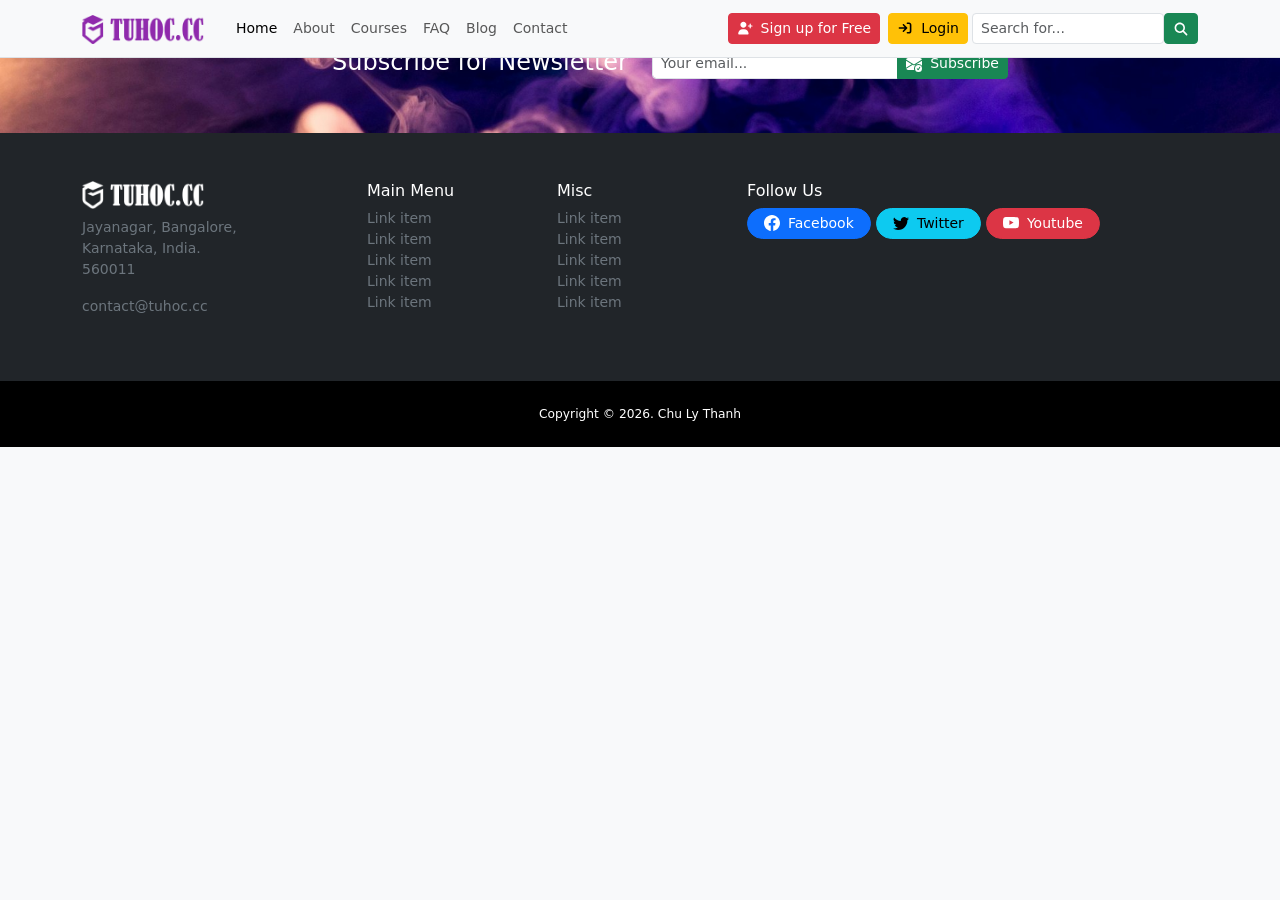
==== commit 44750968: "sửa main footer và thêm faq header Co-authored-by: Copilot <copilot@github.com>" ====
--- a/about.html
+++ b/about.html
@@ -40,22 +40,32 @@
           <!-- menu item -->
           <ul class="navbar-nav me-auto mb-2 mb-lg-0">
             <li class="nav-item">
-              <a class="nav-link active" aria-current="page" href="./index.html">Home</a>
-            </li>
-            <li class="nav-item">
-              <a class="nav-link" aria-current="page" href="./about.html">About</a>
-            </li>
-            <li class="nav-item">
-              <a class="nav-link" aria-current="page" href="./courses.html">Courses</a>
+              <a class="nav-link active" aria-current="page" href="./index.html"
+                >Home</a
+              >
+            </li>
+            <li class="nav-item">
+              <a class="nav-link" aria-current="page" href="./about.html"
+                >About</a
+              >
+            </li>
+            <li class="nav-item">
+              <a class="nav-link" aria-current="page" href="./courses.html"
+                >Courses</a
+              >
             </li>
             <li class="nav-item">
               <a class="nav-link" aria-current="page" href="./faq.html">FAQ</a>
             </li>
             <li class="nav-item">
-              <a class="nav-link" aria-current="page" href="./blog.html">Blog</a>
-            </li>
-            <li class="nav-item">
-              <a class="nav-link" aria-current="page" href="./contact.html">Contact</a>
+              <a class="nav-link" aria-current="page" href="./blog.html"
+                >Blog</a
+              >
+            </li>
+            <li class="nav-item">
+              <a class="nav-link" aria-current="page" href="./contact.html"
+                >Contact</a
+              >
             </li>
           </ul>
 
@@ -124,8 +134,6 @@
         </div>
       </div>
     </nav>
-
-
 
     <!-- subscribe -->
     <section class="subcribe py-5">
@@ -272,21 +280,41 @@
                   ></path>
                 </svg>
                 <span class="d-md-block d-none">Facebook</span>
+              </a>
               <a
                 href="#!"
                 class="btn btn-sm btn-info rounded-pill px-md-3 d-inline-flex align-items-center mb-2"
               >
-                <svg xmlns="http://www.w3.org/2000/svg" width="16" height="16" fill="currentColor" class="bi bi-twitter me-md-2" viewBox="0 0 16 16">
-                                <path d="M5.026 15c6.038 0 9.341-5.003 9.341-9.334 0-.14 0-.282-.006-.422A6.685 6.685 0 0 0 16 3.542a6.658 6.658 0 0 1-1.889.518 3.301 3.301 0 0 0 1.447-1.817 6.533 6.533 0 0 1-2.087.793A3.286 3.286 0 0 0 7.875 6.03a9.325 9.325 0 0 1-6.767-3.429 3.289 3.289 0 0 0 1.018 4.382A3.323 3.323 0 0 1 .64 6.575v.045a3.288 3.288 0 0 0 2.632 3.218 3.203 3.203 0 0 1-.865.115 3.23 3.23 0 0 1-.614-.057 3.283 3.283 0 0 0 3.067 2.277A6.588 6.588 0 0 1 .78 13.58a6.32 6.32 0 0 1-.78-.045A9.344 9.344 0 0 0 5.026 15z"></path>
-                            </svg>
+                <svg
+                  xmlns="http://www.w3.org/2000/svg"
+                  width="16"
+                  height="16"
+                  fill="currentColor"
+                  class="bi bi-twitter me-md-2"
+                  viewBox="0 0 16 16"
+                >
+                  <path
+                    d="M5.026 15c6.038 0 9.341-5.003 9.341-9.334 0-.14 0-.282-.006-.422A6.685 6.685 0 0 0 16 3.542a6.658 6.658 0 0 1-1.889.518 3.301 3.301 0 0 0 1.447-1.817 6.533 6.533 0 0 1-2.087.793A3.286 3.286 0 0 0 7.875 6.03a9.325 9.325 0 0 1-6.767-3.429 3.289 3.289 0 0 0 1.018 4.382A3.323 3.323 0 0 1 .64 6.575v.045a3.288 3.288 0 0 0 2.632 3.218 3.203 3.203 0 0 1-.865.115 3.23 3.23 0 0 1-.614-.057 3.283 3.283 0 0 0 3.067 2.277A6.588 6.588 0 0 1 .78 13.58a6.32 6.32 0 0 1-.78-.045A9.344 9.344 0 0 0 5.026 15z"
+                  ></path>
+                </svg>
                 <span class="d-md-block d-none">Twitter</span>
+              </a>
               <a
                 href="#!"
                 class="btn btn-sm btn-danger rounded-pill px-md-3 d-inline-flex align-items-center mb-2"
               >
-                <svg xmlns="http://www.w3.org/2000/svg" width="16" height="16" fill="currentColor" class="bi bi-youtube me-md-2" viewBox="0 0 16 16">
-                                <path d="M8.051 1.999h.089c.822.003 4.987.033 6.11.335a2.01 2.01 0 0 1 1.415 1.42c.101.38.172.883.22 1.402l.01.104.022.26.008.104c.065.914.073 1.77.074 1.957v.075c-.001.194-.01 1.108-.082 2.06l-.008.105-.009.104c-.05.572-.124 1.14-.235 1.558a2.007 2.007 0 0 1-1.415 1.42c-1.16.312-5.569.334-6.18.335h-.142c-.309 0-1.587-.006-2.927-.052l-.17-.006-.087-.004-.171-.007-.171-.007c-1.11-.049-2.167-.128-2.654-.26a2.007 2.007 0 0 1-1.415-1.419c-.111-.417-.185-.986-.235-1.558L.09 9.82l-.008-.104A31.4 31.4 0 0 1 0 7.68v-.123c.002-.215.01-.958.064-1.778l.007-.103.003-.052.008-.104.022-.26.01-.104c.048-.519.119-1.023.22-1.402a2.007 2.007 0 0 1 1.415-1.42c.487-.13 1.544-.21 2.654-.26l.17-.007.172-.006.086-.003.171-.007A99.788 99.788 0 0 1 7.858 2h.193zM6.4 5.209v4.818l4.157-2.408L6.4 5.209z"></path>
-                            </svg>
+                <svg
+                  xmlns="http://www.w3.org/2000/svg"
+                  width="16"
+                  height="16"
+                  fill="currentColor"
+                  class="bi bi-youtube me-md-2"
+                  viewBox="0 0 16 16"
+                >
+                  <path
+                    d="M8.051 1.999h.089c.822.003 4.987.033 6.11.335a2.01 2.01 0 0 1 1.415 1.42c.101.38.172.883.22 1.402l.01.104.022.26.008.104c.065.914.073 1.77.074 1.957v.075c-.001.194-.01 1.108-.082 2.06l-.008.105-.009.104c-.05.572-.124 1.14-.235 1.558a2.007 2.007 0 0 1-1.415 1.42c-1.16.312-5.569.334-6.18.335h-.142c-.309 0-1.587-.006-2.927-.052l-.17-.006-.087-.004-.171-.007-.171-.007c-1.11-.049-2.167-.128-2.654-.26a2.007 2.007 0 0 1-1.415-1.419c-.111-.417-.185-.986-.235-1.558L.09 9.82l-.008-.104A31.4 31.4 0 0 1 0 7.68v-.123c.002-.215.01-.958.064-1.778l.007-.103.003-.052.008-.104.022-.26.01-.104c.048-.519.119-1.023.22-1.402a2.007 2.007 0 0 1 1.415-1.42c.487-.13 1.544-.21 2.654-.26l.17-.007.172-.006.086-.003.171-.007A99.788 99.788 0 0 1 7.858 2h.193zM6.4 5.209v4.818l4.157-2.408L6.4 5.209z"
+                  ></path>
+                </svg>
                 <span class="d-md-block d-none">Youtube</span>
               </a>
             </div>
@@ -295,30 +323,47 @@
       </div>
     </footer>
 
-
     <!-- copyright -->
-     <div class="copyright py-4">
+    <div class="copyright py-4">
       <div class="container">
         <div class="row small">
-          <p class="text-center text-white m-0 small">Copyright © 2026. Chu Ly Thanh</p>
+          <p class="text-center text-white m-0 small">
+            Copyright © 2026. Chu Ly Thanh
+          </p>
         </div>
       </div>
-     </div>
-
-
-     <!-- Them khoi khong che copyright -->
-      <div class="pt-5 pb-4 d-md-none" style="background-color: #000;"></div>
-
-     <!-- sticky footer -->
-      <div class="fixed-bottom justify-content-center d-flex p-3 blur-filter shadow-lg d-md-none d-block" >
-            <a href="#!" class=" rounded-pill btn btn-warning btn-sm d-inline-flex align-items-center  small fw-bold px-3">
-              <svg xmlns="http://www.w3.org/2000/svg" width="16" height="16" fill="currentColor" class="bi bi-person-check-fill me-2" viewBox="0 0 16 16">
-                <path fill-rule="evenodd" d="M15.854 5.146a.5.5 0 0 1 0 .708l-3 3a.5.5 0 0 1-.708 0l-1.5-1.5a.5.5 0 0 1 .708-.708L12.5 7.793l2.646-2.647a.5.5 0 0 1 .708 0z"></path>
-                <path d="M1 14s-1 0-1-1 1-4 6-4 6 3 6 4-1 1-1 1H1zm5-6a3 3 0 1 0 0-6 3 3 0 0 0 0 6z"></path>
-            </svg>
-            Sign-up for Free
-            </a>
-      </div>
+    </div>
+
+    <!-- Them khoi khong che copyright -->
+    <div class="pt-5 pb-4 d-md-none" style="background-color: #000"></div>
+
+    <!-- sticky footer -->
+    <div
+      class="fixed-bottom justify-content-center d-flex p-3 blur-filter shadow-lg d-md-none d-block"
+    >
+      <a
+        href="#!"
+        class="rounded-pill btn btn-warning btn-sm d-inline-flex align-items-center small fw-bold px-3"
+      >
+        <svg
+          xmlns="http://www.w3.org/2000/svg"
+          width="16"
+          height="16"
+          fill="currentColor"
+          class="bi bi-person-check-fill me-2"
+          viewBox="0 0 16 16"
+        >
+          <path
+            fill-rule="evenodd"
+            d="M15.854 5.146a.5.5 0 0 1 0 .708l-3 3a.5.5 0 0 1-.708 0l-1.5-1.5a.5.5 0 0 1 .708-.708L12.5 7.793l2.646-2.647a.5.5 0 0 1 .708 0z"
+          ></path>
+          <path
+            d="M1 14s-1 0-1-1 1-4 6-4 6 3 6 4-1 1-1 1H1zm5-6a3 3 0 1 0 0-6 3 3 0 0 0 0 6z"
+          ></path>
+        </svg>
+        Sign-up for Free
+      </a>
+    </div>
     <!-- nhúng js -->
     <script
       src="https://cdn.jsdelivr.net/npm/bootstrap@5.0.2/dist/js/bootstrap.bundle.min.js"
--- a/style.css
+++ b/style.css
@@ -29,3 +29,5 @@
   background-color: #cccccc6c;
   backdrop-filter: blur(8px);
 }
+
+/* FAQ Header */
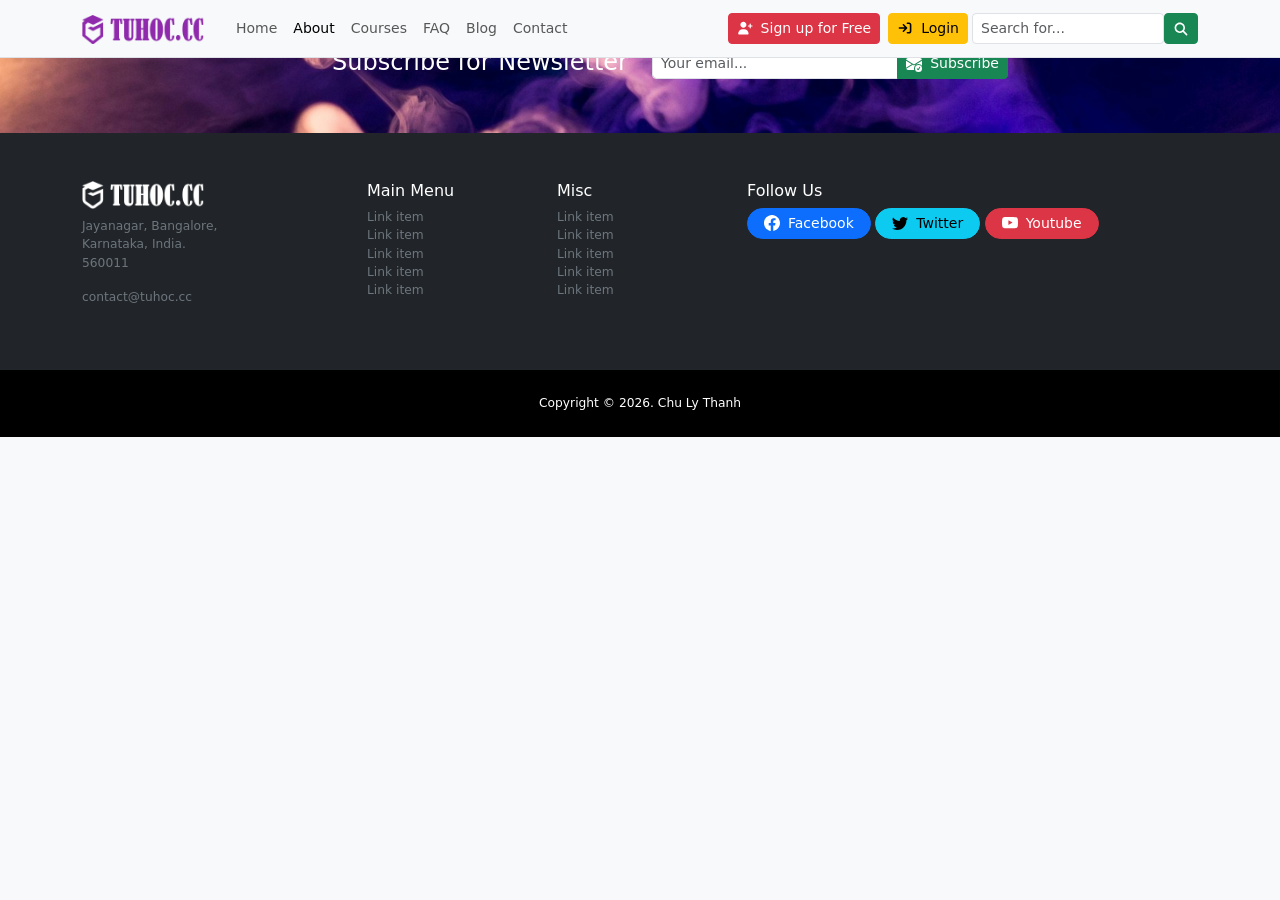
==== commit 4d3ba1a3: "làm về modal cho contact và sửa lỗi nhỏ Co-authored-by: Copilot <copilot@github.com>" ====
--- a/about.html
+++ b/about.html
@@ -40,12 +40,12 @@
           <!-- menu item -->
           <ul class="navbar-nav me-auto mb-2 mb-lg-0">
             <li class="nav-item">
-              <a class="nav-link active" aria-current="page" href="./index.html"
+              <a class="nav-link" aria-current="page" href="./index.html"
                 >Home</a
               >
             </li>
             <li class="nav-item">
-              <a class="nav-link" aria-current="page" href="./about.html"
+              <a class="nav-link active" aria-current="page" href="./about.html"
                 >About</a
               >
             </li>
@@ -186,7 +186,7 @@
     </section>
 
     <!-- main footer -->
-    <footer class="bg-dark py-5">
+    <footer class="bg-dark py-5 small">
       <div class="container">
         <div class="row">
           <div class="col-md-3">
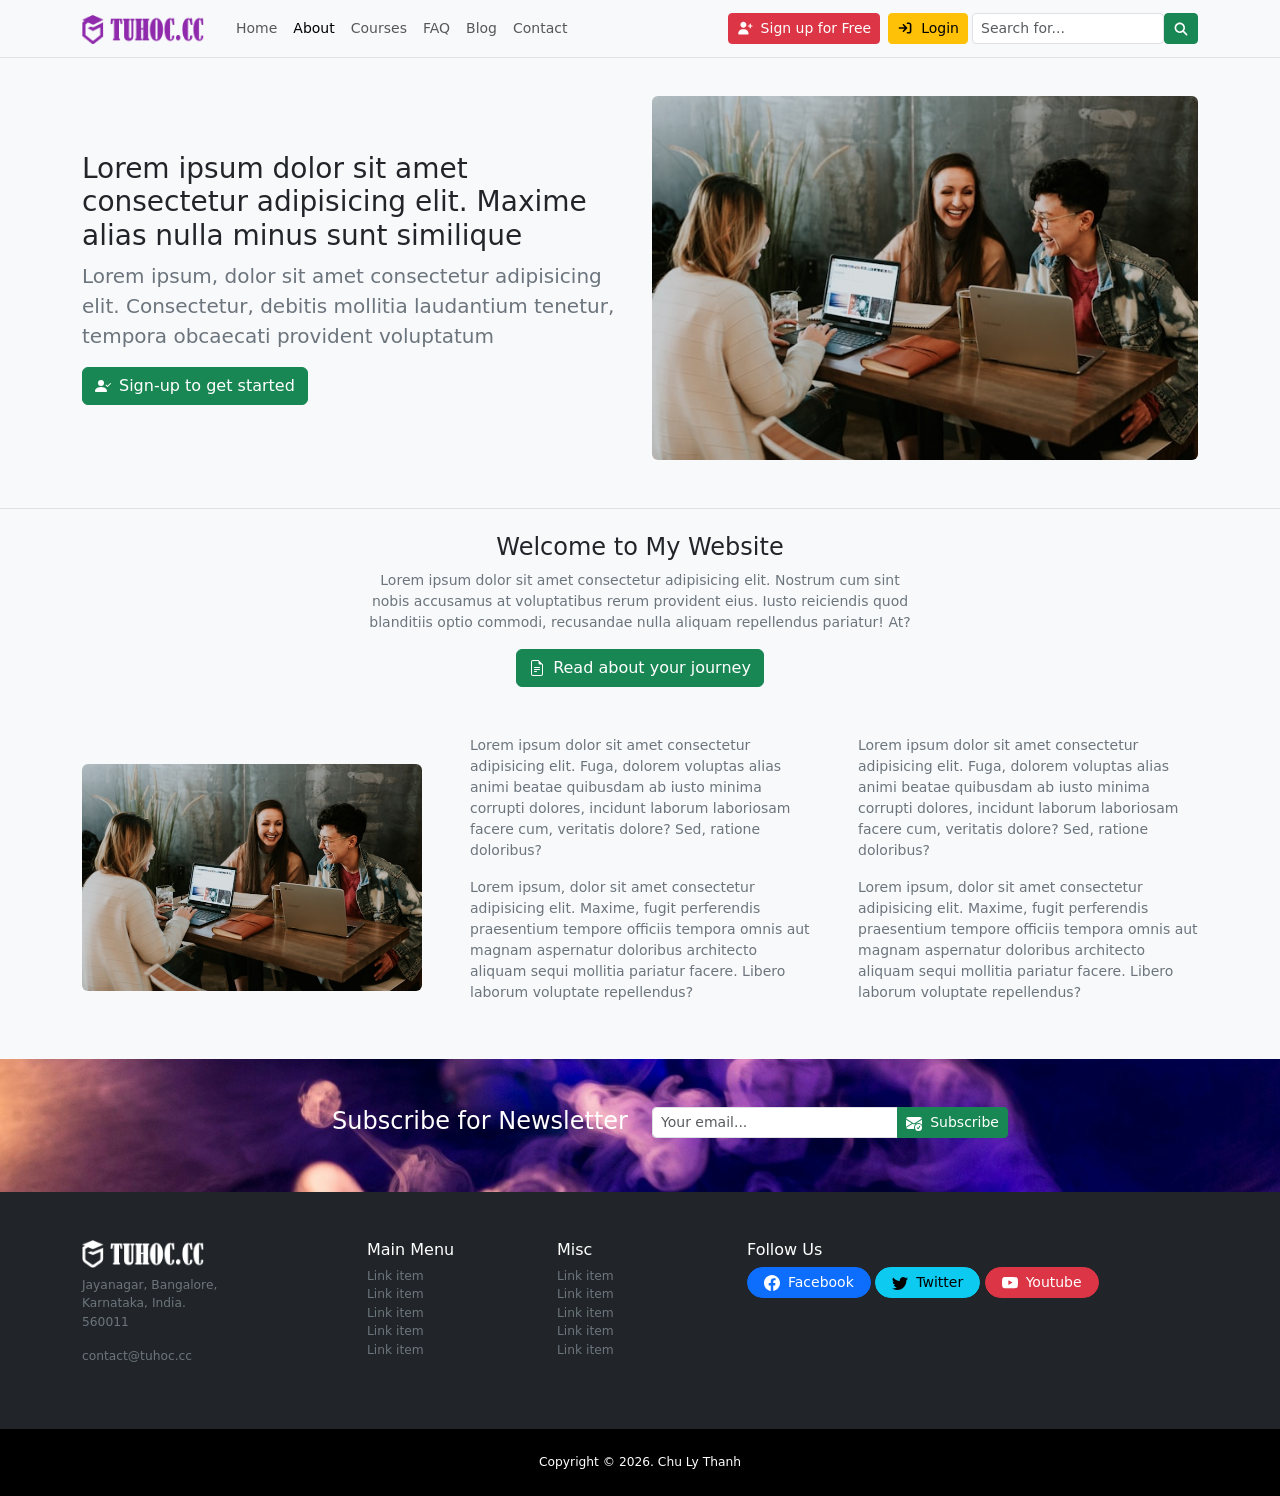
==== commit 72002f58: "lam about Co-authored-by: Copilot <copilot@github.com>" ====
--- a/about.html
+++ b/about.html
@@ -15,7 +15,7 @@
     <!-- nhúng style -->
     <link rel="stylesheet" href="style.css" />
   </head>
-  <body class="bg-light">
+  <body class="bg-light pt-5">
     <!-- navbar -->
     <nav
       class="navbar navbar-expand-lg navbar-light bg-light border-bottom small fixed-top"
@@ -134,6 +134,135 @@
         </div>
       </div>
     </nav>
+
+    <!-- about header -->
+    <header class="about-header py-5 border-bottom">
+      <div class="container">
+        <div class="row align-items-center">
+          <!-- khoi trai-->
+          <div class="col-md-6">
+            <h1 class="fs-3 fw-normal">
+              Lorem ipsum dolor sit amet consectetur adipisicing elit. Maxime
+              alias nulla minus sunt similique
+            </h1>
+            <p class="fs-5 fw-light text-secondary">
+              Lorem ipsum, dolor sit amet consectetur adipisicing elit.
+              Consectetur, debitis mollitia laudantium tenetur, tempora
+              obcaecati provident voluptatum
+            </p>
+            <button class="btn btn-success rounded d-flex align-items-center">
+              <svg
+                xmlns="http://www.w3.org/2000/svg"
+                width="16"
+                height="16"
+                fill="currentColor"
+                class="bi bi-person-check-fill me-2"
+                viewBox="0 0 16 16"
+              >
+                <path
+                  fill-rule="evenodd"
+                  d="M15.854 5.146a.5.5 0 0 1 0 .708l-3 3a.5.5 0 0 1-.708 0l-1.5-1.5a.5.5 0 0 1 .708-.708L12.5 7.793l2.646-2.647a.5.5 0 0 1 .708 0z"
+                ></path>
+                <path
+                  d="M1 14s-1 0-1-1 1-4 6-4 6 3 6 4-1 1-1 1H1zm5-6a3 3 0 1 0 0-6 3 3 0 0 0 0 6z"
+                ></path>
+              </svg>
+              Sign-up to get started
+            </button>
+          </div>
+          <!-- khoi phai -->
+          <div class="col-md-6 mt-2 mt-md-0">
+            <div class="about-header-img">
+              <img
+                src="./img/main-header.jpg"
+                alt="About header"
+                class="w-100 rounded"
+              />
+            </div>
+          </div>
+        </div>
+      </div>
+    </header>
+
+    <!-- about content -->
+    <section class="about-content py-4 mb-3">
+      <div class="container">
+        <!-- about header -->
+        <div class="row justify-content-center">
+          <div class="col-md-6 text-center">
+            <h2 class="fs-4 fw-normal">Welcome to My Website</h2>
+            <p class="text-secondary small">
+              Lorem ipsum dolor sit amet consectetur adipisicing elit. Nostrum
+              cum sint nobis accusamus at voluptatibus rerum provident eius.
+              Iusto reiciendis quod blanditiis optio commodi, recusandae nulla
+              aliquam repellendus pariatur! At?
+            </p>
+            <a
+              href="#"
+              class="btn btn-success rounded d-inline-flex align-items-center"
+            >
+              <svg
+                xmlns="http://www.w3.org/2000/svg"
+                width="16"
+                height="16"
+                fill="currentColor"
+                class="bi bi-file-earmark-text me-2"
+                viewBox="0 0 16 16"
+              >
+                <path
+                  d="M5.5 7a.5.5 0 0 0 0 1h5a.5.5 0 0 0 0-1h-5zM5 9.5a.5.5 0 0 1 .5-.5h5a.5.5 0 0 1 0 1h-5a.5.5 0 0 1-.5-.5zm0 2a.5.5 0 0 1 .5-.5h2a.5.5 0 0 1 0 1h-2a.5.5 0 0 1-.5-.5z"
+                ></path>
+                <path
+                  d="M9.5 0H4a2 2 0 0 0-2 2v12a2 2 0 0 0 2 2h8a2 2 0 0 0 2-2V4.5L9.5 0zm0 1v2A1.5 1.5 0 0 0 11 4.5h2V14a1 1 0 0 1-1 1H4a1 1 0 0 1-1-1V2a1 1 0 0 1 1-1h5.5z"
+                ></path>
+              </svg>
+              Read about your journey
+            </a>
+          </div>
+        </div>
+
+        <!-- about content -->
+        <div class="row mt-5 align-items-center gx-5">
+          <div class="col-md-4">
+            <img
+              src="./img/main-header.jpg"
+              alt="About content"
+              class="w-100 rounded mb-3 mb-md-0"
+            />
+          </div>
+
+          <div class="col-md-4">
+            <p class="text-secondary small">
+              Lorem ipsum dolor sit amet consectetur adipisicing elit. Fuga,
+              dolorem voluptas alias animi beatae quibusdam ab iusto minima
+              corrupti dolores, incidunt laborum laboriosam facere cum,
+              veritatis dolore? Sed, ratione doloribus?
+            </p>
+            <p class="text-secondary small">
+              Lorem ipsum, dolor sit amet consectetur adipisicing elit. Maxime,
+              fugit perferendis praesentium tempore officiis tempora omnis aut
+              magnam aspernatur doloribus architecto aliquam sequi mollitia
+              pariatur facere. Libero laborum voluptate repellendus?
+            </p>
+          </div>
+
+          <div class="col-md-4">
+            <p class="text-secondary small">
+              Lorem ipsum dolor sit amet consectetur adipisicing elit. Fuga,
+              dolorem voluptas alias animi beatae quibusdam ab iusto minima
+              corrupti dolores, incidunt laborum laboriosam facere cum,
+              veritatis dolore? Sed, ratione doloribus?
+            </p>
+            <p class="text-secondary small">
+              Lorem ipsum, dolor sit amet consectetur adipisicing elit. Maxime,
+              fugit perferendis praesentium tempore officiis tempora omnis aut
+              magnam aspernatur doloribus architecto aliquam sequi mollitia
+              pariatur facere. Libero laborum voluptate repellendus?
+            </p>
+          </div>
+        </div>
+      </div>
+    </section>
 
     <!-- subscribe -->
     <section class="subcribe py-5">
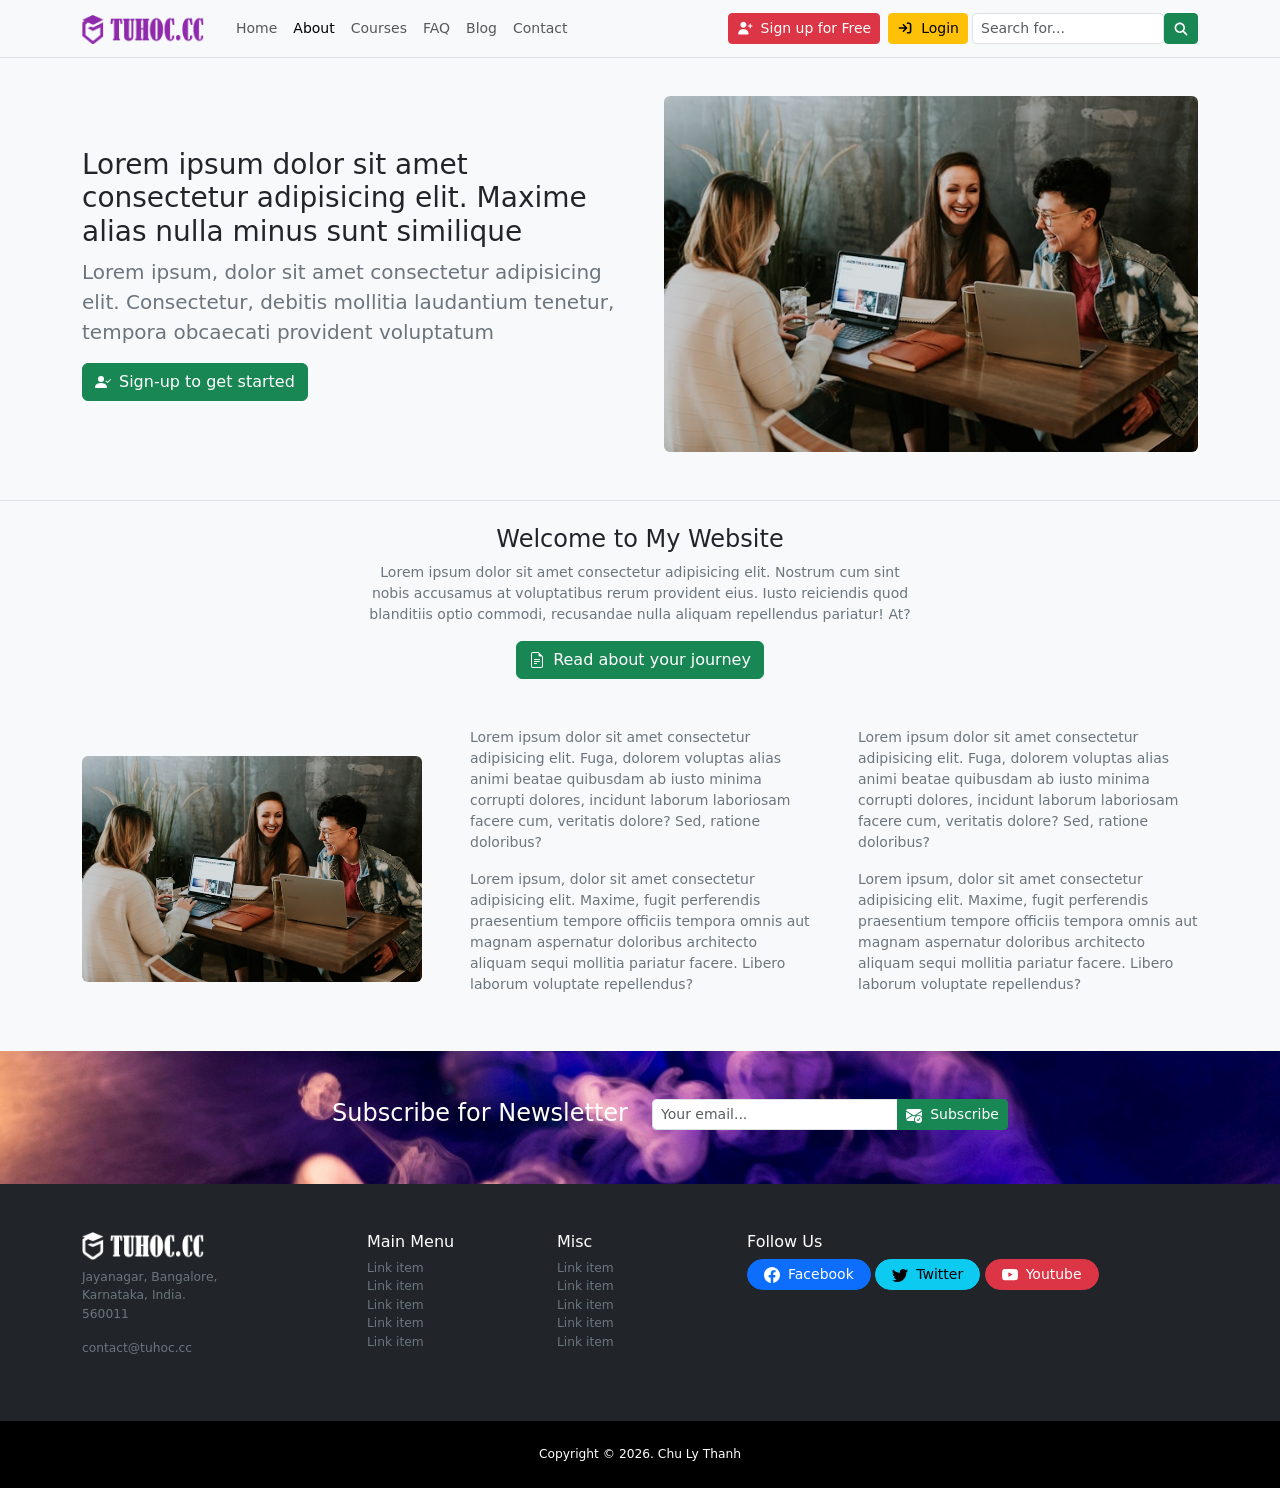
==== commit 9588a70e: "làm phần single" ====
--- a/about.html
+++ b/about.html
@@ -138,7 +138,7 @@
     <!-- about header -->
     <header class="about-header py-5 border-bottom">
       <div class="container">
-        <div class="row align-items-center">
+        <div class="row align-items-center gx-md-5">
           <!-- khoi trai-->
           <div class="col-md-6">
             <h1 class="fs-3 fw-normal">
